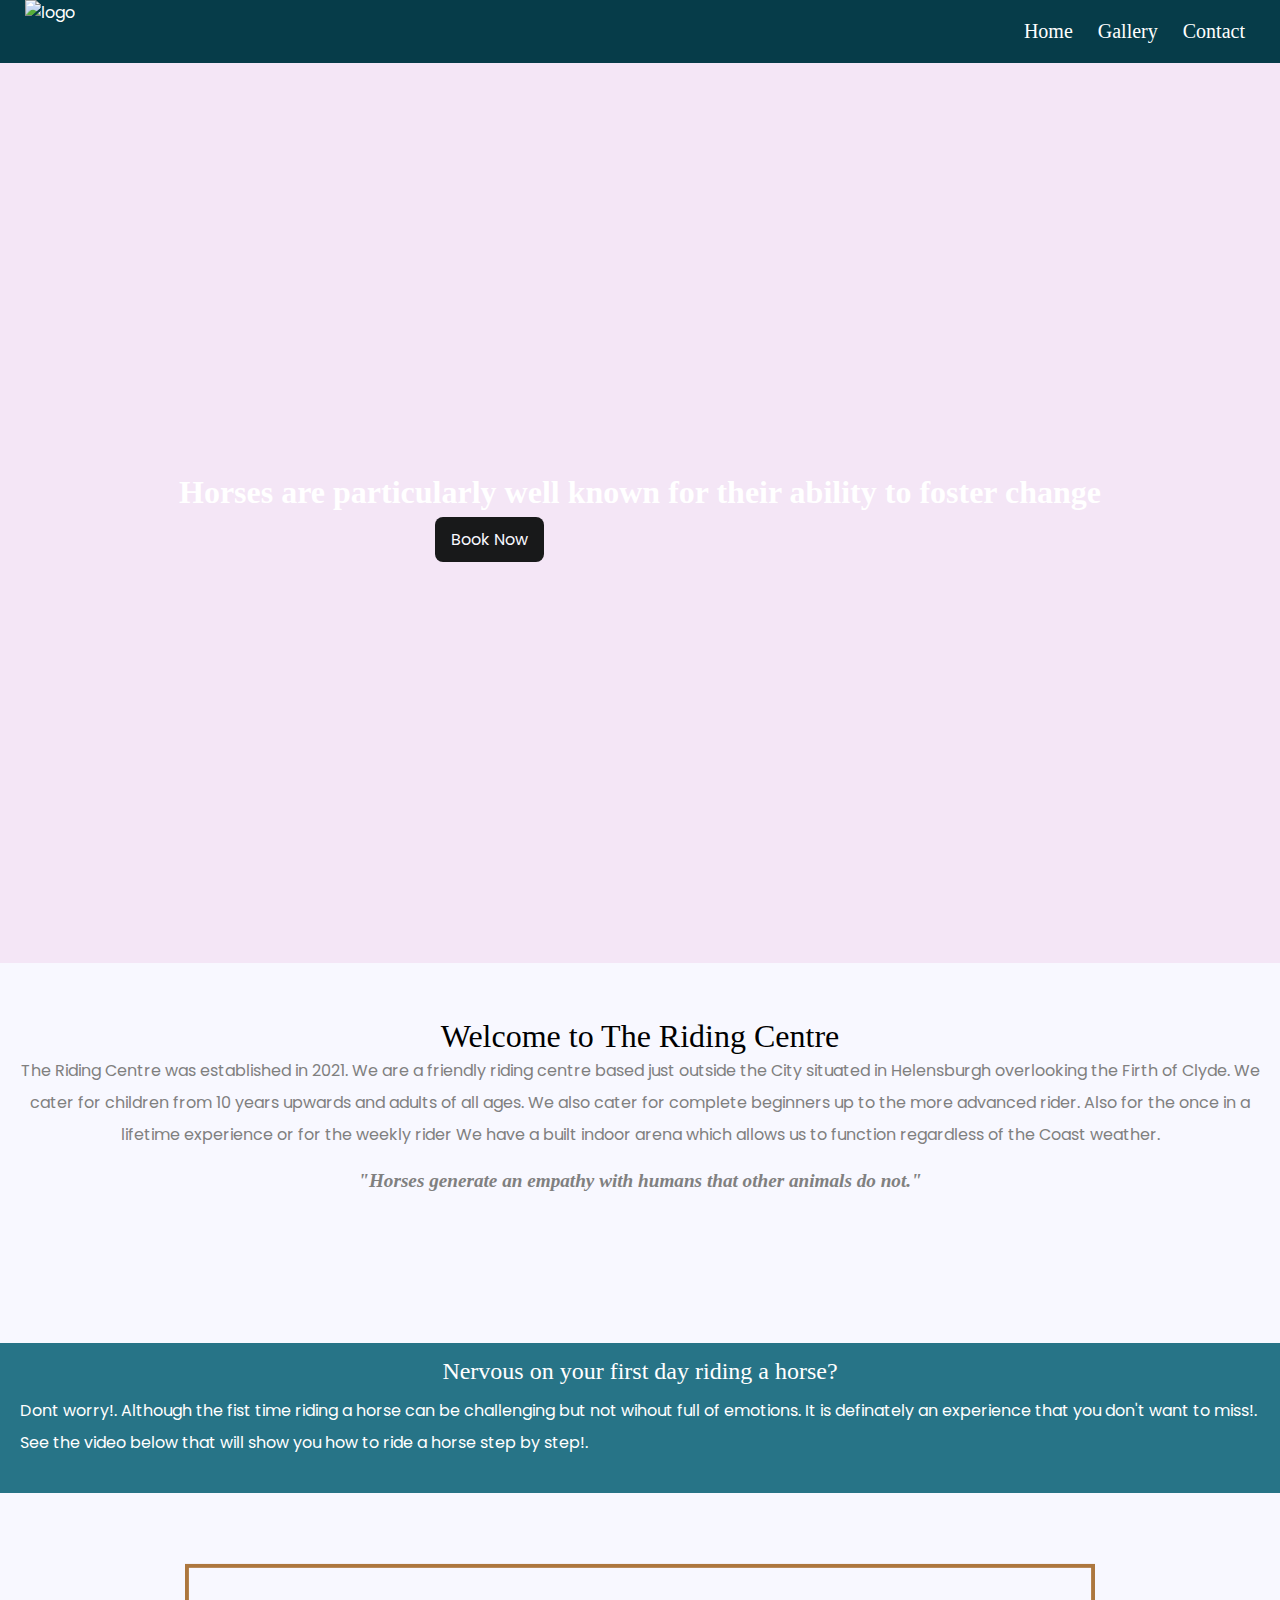
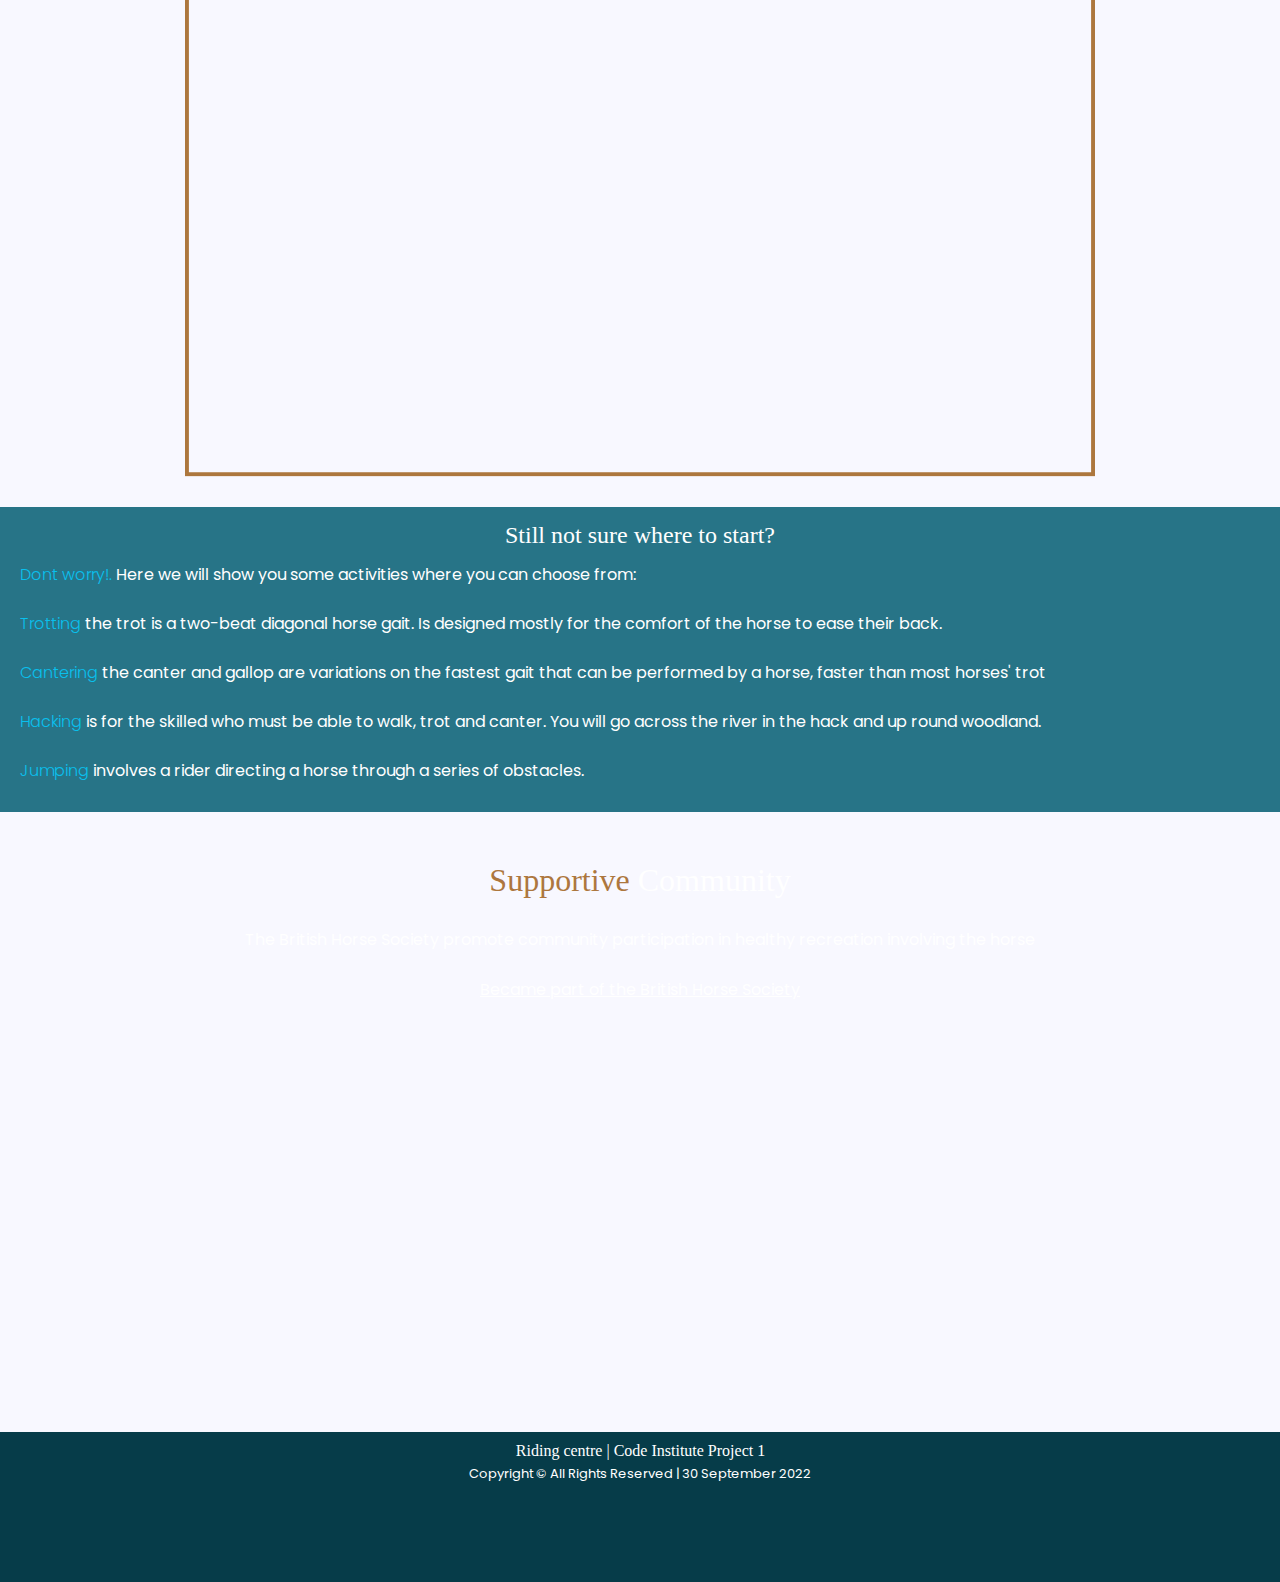
==== index.html @ 683dcd11 "readme file" ====
<!DOCTYPE html>
<html lang="en">
<head>
    <meta charset="UTF-8">
    <meta http-equiv="X-UA-Compatible" content="IE=edge">
    <meta name="viewport" content="width=device-width, initial-scale=1.0">
    <meta name="description" content="horse riding centre for horse lovers in helensburgh, scotland">
    <meta name="keyword" content="horse ridiing, riding, horse, helensburgh, scoltand">
    <link rel="stylesheet" href="assets/css/style.css">
    <title>Riding Centre</title>
</head>
<body>
    <header>
      
         <nav class="navbar">

            <div class="branding">   
      <a href="index.html"><img id="logo" src="assets/images/logo2.png" alt="logo"/></a> 
          </div>

       <div class="navbar-menu">
        <ul class="nav-list" id="navlistmenu">
          <li class="nav-links"><a href="index.html">Home</a></li>
          <li class="nav-links"><a href="gallery.html">Gallery</a></li>
          <li class="nav-links"><a href="contact.html">Contact</a></li>
        </ul>
      </div>
      

        <div class="menu" id="menuline">
          <div class="menu-line"></div>
          <div class="menu-line"></div>
          <div class="menu-line"></div>
        </div>

      </nav>
  </header>

<!--hero section-->

   <section id="hero-section" class="hero-img">
    <div id="hero-container">
      <h1>Horses are particularly well known for their ability to foster change</h1>
        <a href="booking.html" class="book-btn">Book Now <i class="fa-solid fa-calendar-days"></i></a>
        </div>
      </section>
        
 <!-- Welcome & About us Section  -->


<section class="about" id="about-section">
  <div class="about-content">
    <br>
          <h2>Welcome to The Riding Centre</h2>
      
      <p>The Riding Centre was established in 2021. We are a friendly riding centre based just outside the City
        situated in Helensburgh overlooking the Firth of Clyde. We cater for children from 10 years upwards and adults of all ages. 
        We also cater for complete beginners up to the more advanced rider. Also for the once in a lifetime experience or for the weekly rider
        We have a built indoor arena which allows us to function regardless of the Coast weather.</p>
        
       <span class="quote"><strong>"Horses generate an empathy with humans that other animals do not."</strong></span>
       </div>
        </section> 

<!-- First Banner cros page information  -->

<section class="top-banner">
  <div class="banner">
    <h2 class="title">Nervous on your first day riding a horse?</h2>
    <p  class="title" >Dont worry!. Although the fist time riding a horse can be challenging but not wihout full of emotions. It is definately
    an experience that you don't want to miss!.
    See the video below that will show you how to ride a horse step by step!.
   
</div>
</section>

       <!-- Info begginer section -->

         <section class="vi-section"> 
      <div class="beginner-container">
 
  <div class="video" id="first-video">
  
    <iframe width="660" height="415" src="https://www.youtube.com/embed/fV7kuUrjutY?rell=0" title="YouTube video player" allow="accelerometer; autoplay; 
    clipboard-write; encrypted-media; gyroscope; picture-in-picture" allowfullscreen></iframe>
  </div>
</div>

 </section> 

<!-- Banner cros page information -->

<section>
    <div class="banner">
    <h2 class="title">Still not sure where to start?</h2>
    <p class="title"><strong>Dont worry!.</strong> Here we will show you some activities where you can choose from:</p>
       
  <p class="title"><i class="fa-sharp fa-solid fa-circle-check"></i> <strong>Trotting</strong> the trot is a two-beat diagonal horse gait. Is designed mostly for the comfort of the horse to ease their back.</p>
  <p class="title"><i class="fa-sharp fa-solid fa-circle-check"></i> <strong>Cantering </strong>the canter and gallop are variations on the fastest gait that can be performed by a horse, faster than most horses' trot</p>
  <p class="title"><i class="fa-sharp fa-solid fa-circle-check"></i> <strong>Hacking</strong> is for the skilled who must be able to walk, trot and canter. You will go across the river in the hack and up round woodland.</p>
  <p class="title"><i class="fa-sharp fa-solid fa-circle-check"></i> <strong>Jumping</strong> involves a rider directing a horse through a series of obstacles. </p>
  </div> 
</section>

<!-- Comunity section -->

 <section>
  <div class="community">
<h2><span>Supportive</span> Community</h2>
<br>
<p> The British Horse Society promote community participation in healthy recreation involving the horse </p>
 <a href="https://www.bhs.org.uk/" target="_blank"><p>Became part of the British Horse Society</p></a>
  </div>
</section>

<!--Footer section--> 

  <footer>
    <div class="copyright">
    <h3>Riding centre | Code Institute Project 1</h3>
     <p>Copyright © All Rights Reserved | 30 September 2022</p>
       </div>
      <div>
      <ul class="social-networks">
    <li><a href="https://facebook.com" target="_blank" rel="noopener" aria-label="Visit our facebook page (opens in a new tab"><i class="fa-brands fa-facebook"></i></a></li>
     <li><a href="https://twitter.com" target="_blank" rel="noopener" aria-label="Visit our twitter page (opens in a new tab"><i class="fa-brands fa-twitter"></i></a></li>
    <li><a href="https://www.youtube.com" target="_blank" rel="noopener" aria-label="Visit our youtube page (opens in a new tab"><i class="fa-brands fa-youtube"></i></a></li>
    <li><a href="https://www.instagram.com/" target="_blank" rel="noopener" aria-label="Visit our instagram page (opens in a new tab"><i class="fa-brands fa-instagram"></i></a></li>
      </ul>
</div>

</footer>

    <!--font awesome script-->
  <script src="https://kit.fontawesome.com/fc632b9fc3.js" crossorigin="anonymous"></script>
  
  
    
</body>       

</html>
---- assets/css/style.css ----
/* Import Fonts */
@import url('https://fonts.googleapis.com/css2?family=Gentium+Book+Basic:ital,wght@0,400;0,700;1,400;1,700&family=Poppins:wght@100;300;400;500&display=swap');

*{
box-sizing: border-box;
margin: 0;
padding: 0;

}

/* Global Styles */
:root{
    --primary-color:#09c0ee;
    --secondary-color:#f4e6f6;
    --font-light: #808080;
    --other-color:#063c49;
}

body {
    font-family:'Gentium Book', Poppins, sans-serif;
    background-color: #f8f8ff;
}

h2{
  font-family: 'Gentium Book Basic';
  text-align: center;
  font-weight: 500;
  font-size: 2rem;
  }
  
  p {
  color: var(--font-light);
  font-family: Poppins;
  font-weight: 400;
  font-size: 1em;
  line-height: 2em;
  padding: 0px 20px 0px 20px;
  margin-bottom: 1.125em;
  } 

 .navbar{
  background-color: var(--other-color);
  color: #fff;
  justify-content: space-between;
  top: 0;
  display: flex;
  }

.navbar-menu{
 display: flex;
 align-itemS: center;
 font-size: 20px;
 font-family: 'Gentium Book Basic';
 text-align: left;
 padding-right: 25px;
  }

.nav-list{
list-style-type: none;
}
    
.nav-list .nav-links{
display: inline-block;
padding: 20px 10px;
}
    
.navbar a{
color: #fff;
text-decoration: none;
}
    
.navbar a:hover{
color: #bebebe;
transition: ease-in 300ms;
 }     
 
.navbar img{
  width: 170px;
  height: 150px;
  margin-left: 25px;
}

.menu{
  display: none;
  }
  
 .menu-line{
  width: 20px;
  height: 3px;
  background-color: #fff;
  margin-bottom: 4px;
  }

/* Hero image section */

#hero-section{
background: url(../images/hero-horse-riding2.png) no-repeat center center;
background-size: cover;
background-color: var(--secondary-color);
height: 100vh;
display: flex;
justify-content: center;
align-items: center;
} 



#hero-section h1{
font-family: 'Gentium Book Basic';
color: #fff;
margin-bottom: 0.5em;
}

.hero-container {
  text-align: center;
 }

.book-btn{
  color: #f8f8ff;
  background-color: #18191a;
  text-decoration: none;
  padding: 0.7em 1em;
  border-radius: 8px;
 
}

a.book-btn{
  margin-left: 16rem;
}

.book-btn:hover {
  background-color: #f8f8ff;
  color: #18191a;
  transition: ease-in 300ms;
  }
  
  /* Welcome & about us section*/   

  #about-section{
  width: 100%;
  height: 350px;
  margin-top: 30px;
  } 

.about-content{
  text-align: center;
  }
  
  .about-content span.quote{
  font-style: italic;
  text-align: left;
  font-family: Gentium Book Basi;
  color: var(--font-light);
  font-size: 1.2em;
    }
  
        
 /*Banner cros page info */
.banner{
background-color: #277487;
width: 100%;
margin-bottom: 50px;
}

.top-banner .banner{
width: 100%;
height: 150px;
}

.banner .title{
  color: #fff
  }
  
  .fa-circle-check{
  color: #fff;
  font-size: 1.23em
  }
  
  h2.title{
  font-size: 24px;
  color:var(--font-light);
  padding-top: 15px;
  }
  
  p.title{
  color: var(--font-light);
  font-size: 16px;
  font-family:'Poppins';
  padding-top: 5px;
  margin-top: 5px;
  margin-bottom: 10px;
  }
  
  .title strong{
  color: var(--primary-color);
  font-weight: 300;
  line-height: 22px;
  } 
  
  .title a{
  color: #fff;  
  }
  
/* --Video beginner section */

section.vi-section {
display: flex;
justify-content: center;
align-items: center;
}

.beginner-container{
flex: 1 1 55%;
flex-wrap: wrap;
max-width: 700px;
margin: 2.5em;
margin-top: 80px;
  }
  
.video{
position: relative;
padding-bottom: 56.25%;
height: 0;
}
  
  
.video iframe{
border: 3px solid #fff;
border-color: #ad773e;
position: absolute;
top: 0;
left: 0;
width: 100%;
height: 100%;
}

#first-video{
  transform: scale(1.3);
  transition: ease 100ms;
  transition: transform .2s;
  margin-bottom: 50px;
}

section .banner{
  width: 100%;
  padding-bottom: 15px;
  height: auto;
}

/* Community section */
  
  .community{
    background: url(../images/Pony-Day-The-Grove.png) no-repeat center center;
    background-size: cover;
    height: 550px;
    text-align: center;
      }

    .community h2{
    color: #fff;
     }

    .community p{
     color: #fff; 
    } 

    .community a{
     color:#fff;
    text-decoration:underline;
    }
    
   /* Booking & Contact page */

    .container-booking{
      width: 90%;
      margin: 0 auto;
      }
        
      .booking{
      box-shadow: 0px 5px 13px -3px rgba(0,0,0,0.75);
      display:flex;
      flex-wrap: wrap;
      }
        
      .descrip, .form{
      width: 45%;
      padding: 5%;
      }
       
      .descrip h2{
      text-transform:uppercase;
      color: var(--font-light);
      font-weight: 400;
      margin-top: 0;
      }
        
      .descrip h2 strong{
      font-weight: 700;
      color: #000;
      }
        
      .descrip p{
      color: var(--font-light);
      font-size: 14px;
      line-height: 22px;
      }
        
      .descrip ul{
      padding-left: 16px;
      list-style: circle;
      }
       
      .fa-phone{
      color: #a77037;
      font-size: 1.25em
       }
      .fa-envelope{
      color: #ad773e;
      font-size: 1.25em
      }
      
      .fa-mailbox{
      color: #ad773e;
      font-size: 1.25em
      }
      
      .fa-address-card{
      color: #ad773e;
      font-size: 1.25em
      }
      
      .quote p{
      font-style: italic;
      padding: 2%;
      border-left: 4px solid var(--primary-color);
      }
        
     .descrip ul li {
      margin: 10px 0;
      }
          
      .form{
       background: var(--secondary-color);
       }
        
      .form form{
      color: var(--font-light);
      display: flex;
      flex-wrap: wrap;
      
      }
        
      .inpbox.full{
      width: 100%;
      background: #fff;
      padding: 3%;
      margin-bottom: 20px;
      display: flex;
      flex-wrap: wrap;
      }
          
      label{
      color:var(--font-light);
      font-family: 'sans-serif';
      font-size: 1rem;
      width: 150px;
      }
           
      .form select{
      border-bottom: 1px;
      width: 48%;
      color: var(--font-light);
      padding: 0 4%;
      }
        
      form select:focus, .form input:focus{
      outline: none;
      }
        
      .inpbox{
      width: 48%;
      background: #ffff;
      padding: 3%;
      margin-bottom: 20px;
      margin-right: 2%;
      }
        
      .inrbox{
      width: 33%;
      color: #000;
      }
      
      .inrbox h3{
      font-size: 1.4rem;
       }

      .inrbox label{
       text-transform: uppercase;
       font-size: 0.9rem;
      padding-right: 8px;
      }
          
      .inrbox span{
      border: 0;
      font-size: 14px;
      padding-right: 5px;
      }
        
      .form input[type="radio"]{
      width: unset;
      }
        
      button.sub, button.reset{       
      padding: 2% 3%;
      font-weight: 700;
      text-transform: upercase;
      border: 0;
      }
        
      button.sub{
      margin-right: 3%;
      background: var(--primary-color);
      border: none;
      color: black;
      padding: 15px 32px;
      text-align: center;
      text-decoration: none;
      display: inline-block;
      font-size: 16px;
      }
          
      button.reset{
      background: #000;
      color: #fff;
      border: none;
      padding: 15px 32px;
      text-align: center;
      text-decoration: none;
      display: inline-block;
      font-size: 16px;
      }
  
/*Booking confirmaiton page*/

 .bconfirm{
  width: 100%;
  height: 490px;
  }

  .bconfirm p{
  text-align: center;
  }
  
  .book-confirm{
  text-align: left;
  width: 500px;
  padding-left: 10px;
  }
  
  .book-confirm p{
  font-family: 'Poppins';
  text-align: left;
  font-weight: 300;
  margin: 0;
  padding: 0;
  font-size: 14px;
  }
  
  .book-confirm h3{
  text-align: left;
  font-weight: 400;
  font-family: 'Gentium Book Basic';
  font-display: block;
  } 
  

/*Gallery of  Memories*/

  .memories h2{
  font-size: 2rem;
  font-family:'Gentium Book Basic';
  text-align: center;
  padding: 2%;
   }
        
  .images-gallery{
   width: 80%;
   margin: 100px auto 50px;
   display: grid;
   grid-template-columns: repeat(auto-fit, minmax(250px, 1fr));
   grid-gap: 30px; 
    }
                      
   .images-gallery img{
    width: 100%;
    cursor: pointer;
     }
        
  .images-gallery img:hover{
    transform: scale(1.5);
    transition: ease 100ms;
    transition: transform .2s;
  } 
       
/*  Videos Gallery */


.vi-section h2.title {
  text-align: center;
  font-weight: 300;
  text-transform: uppercase;
  font-size: 34px;
  margin-bottom: 24px;
  }

  #video-gallery{
display: flex;
align-items: center;
justify-content: center;
  }
  

.flex-parent-element{
display: flex;
width: 100%;
height: auto;
align-items: center;
justify-content: center;
 }

#gale{
flex: 1;
margin: 5px;
 }

 
 #gale:first-child{
  margin-right: 10px;
}


.flex-parent-element1{
  display: flex;
  width: 100%;
  align-items: center;
  justify-content: center;
}

#gale1{
  flex: 1;
  margin: 5px;
  }

#gale1:first-child{
margin-right: 10px;
}

.flex-parent-element2{
display: flex;
width: 100%; 
height: auto;
align-items: center;
justify-content: center;
}

#gale2{
  flex: 1;
  margin: 5px;
}

#gale2:first-child{
  margin-right: 10px;
}


 /* Footer section */
 footer {
  height: 150px;         
  background-color: var(--other-color);
  }
  
  .copyright {
  margin-top: 20px;
  text-align: center;  
  }
  .copyright h3 {
  font-family: 'sans-serif'; 
  font-size: 16px; 
  padding:10px 0 0 1px;
  font-weight:400;
  color: #fff;
  }
  
  .copyright p{
  font-size: 13px;
  padding: 1px;
  color: #fff;
  margin: 0;
  }
  ul .social-networks{
  margin-top: 0;
  }
  .social-networks {
  text-align:center;
  margin-top: 1px;             
  }
  
  .social-networks > li {
  display: inline;       
  }
  .social-networks i {
  font-size: 135%;
  margin: 1%;
  padding: 1%;
  color: #f7f6f6;
  }
  /* ====================================== */
              /* Media queries */
/* =========================================== */

@media screen and (max-width: 1286px) {

.descrip p{
  font-size: 13px;
 }

 .descrip ul{
  font-size: 13.5px;
  
  }

textarea#message{
  width: 335px;
}
select#activity, select#hability{
  width: 170px;
}
input#appt{
  width: 114px;
  }
label#interm, label#begi, label#advanc{
  padding: 2px;
  font-size: 13px;
  }

  .inrbox h3{
    font-size: 15px;
      }
  .inrbox span{
  font-size: 11px;
    }

 input#email1, input#name1{
  width: 130px;
 }   

label#begi, label#interm, label#advanc{
  font-size: 11px;
}

input#advance, input#intermediate, input#beginner{
width: 11.5px;

}
 
  .descrip h2{
    font-size: 30px;
    margin-bottom: 15px;
  }
  
  .community span{
    color: #ad773e;
        }
  
  .bconfirm h2{
 margin-top: 20px;
}
}


  @media screen and (max-width: 1224px) {

textarea#message{
width: 320px;
}
}


 @media screen and (max-width: 1190px) {  

  textarea#message{
    width: 300px;
  }

  label#interm, label#begi, label#advanc{
    padding: 0px;
    font-size: 10px;
    }
   
  .bconfirm h2{
    margin-top: 20px;
  }

  label#habi, label#active{
    font-size: 13.5px;
  }

  select#activity, select#hability{
    width: 138px;
 }

 input#appt, input#appt1{
  width: 125px;
}


input#name1 , input#email1{
  width: 125px;
}

label#name, label#email, label#time, label#date{
font-size: 14px;
}
}



  @media screen and (max-width: 1095px) {


textarea#message{
width: 280px;
}

.descrip h2{
  font-size: 25px;
  margin-bottom: 15px;
}

.descrip h3{
  font-size: 19px;
 }
.memories h2{
font-size: 28px;
}

form{
  display:block;
  flex-direction: column;
}


.inpbox{
width: 100%;

}
input#appt, input#appt1{
  width: 180px;
}

input#name1, input#email1{
  width: 215px;
}

label#time, label#date, label#email, label#name{
  font-size: 16px;
}

label#acive, label#habi{
  font-size: 16px;
}

button.reset, button.sub{
  width: 315px;
}

  }


@media screen and (max-width: 1110px) {

  textarea#message{
    width: 230px;
    }

  select#hability, select#activity{
    width: 250px;
  }
  
  button.reset, button.sub{
    width: 290px;
  }
  
  .inrbox{
  
    display:inline-table;
  }
  input#beginner, input#intermediate, input#advance{
    width: 8px;
}


.descrip h2{
  font-size: 22px;
  margin-bottom: 15px;
}

.descrip h3{
  margin-bottom: 25px;
 }

 .descrip p{
  padding: 0;
  margin: 10px;
 }

 button.reset, button.sub{
  width: 300px;
}

}

@media screen and (max-width: 956px){


 .descrip ul{
  font-size: 12.5px;
  padding: 0 0 0 14px;
}


 .quote p{
 font-size: 11px;
 }

 

@media screen and (max-width: 860px) {

  .navbar{
    flex-direction: column;
    position: relative;
    }

  .navbar .branding{
   width: 100%;
  }

  .menu {
    display: block;
    position: absolute;
    right: 15px;
    top: 15px;
}
.nav-list{
  list-style-type: none;
  width: 100%;
  text-align: center;
  padding-top: 10px;
  display: block;  
}
.nav-list .nav-links{
  display: block;
  border-top: 1px solid #fff;
}


.booking{
  display:block;
  flex-direction: column;
}

.descrip, .form{
  width: 100%
  }

   .descrip h2{
    font-size: 27px;
    }
    .descrip p{
    font-size: 14px; 
    padding-top: 10px;
    }

   .descrip ul{
   font-size: 14px;
   }
    
   .inrbox h3{
    font-size: 16px;
       }

   .inrbox span{ 
    font-size: 13px;
   }


      select#hability, select#activity{
      width: 300px;
    }
       
    
    label#habi, label#active{
      font-size: 14px;
  
      }
    
    label#time, label#date, label#name, label#email{
      font-size: 14px;
    }

    input#name1, input#email1{
      width: 405px;
    }
    
input#appt, input#appt1{
  width: 380px;
}

button.reset button.sub{   
font-size: 12px;
 
  }
    
    .bconfirm h2{
      margin-top: 20px;
      font-size: 28px;
    }
    
    input#beginner, input#intermediate, input#advance{
      width: 13px;
      padding-left: 5px;
  } 


label#begi, label#interm, label#advanc{
  font-size: 13px;
  margin-right: 5px;
}

textarea#message{
  width: 470px;
}

}
input#fname.input, input#email.input{
  width: 220px;
}
}
  
@media screen and (max-width: 767px) {
  #hero-section h1{
    font-size: 19px;
    margin-bottom: 20px;
    }
  
   a.book-btn{
    margin-left: 157px;
    font-size: 15px;
    }  
 
  .about-content h2{
   font-size: 30px;
   margin-bottom: 10px;
  }
 .about-content p{
 font-size: 14.5px;
  }
 strong{
  font-size: 14.5px;
  }

  .top-banner .banner{
  height: auto;
  
      }
    
 .banner p.title{
   font-size: 12.5px;
  }    

  section .banner{
  height: auto;
    }
   
.descrip h2{
font-size: 25px;
}
.descrip strong{
  font-size: 25px;
  }

.descrip p{
font-size: 13px; 
}


input#fname.input{
width: 280px;
}

input#email.input{
  width: 280px;
}
label#nam, label#ema, label#mesag{
font-size: 13.5px;
}

button.reset{       
padding: 2% 4%;
font-size: 12px;
}

select#hability, select#activity{
  width: 190px;
}

input{
  width: 150px;
}

label#habi, label#active{
  font-size: 13.8px;
  }

label#time, label#date, label#name, label#email{
  font-size: 13.8px;
}

.bconfirm h2{
  margin-top: 20px;
}

}

@media screen and (max-width: 650px) {

  textarea#message{
    width: 400px;
  }

  
input .inpbox {
  flex-direction: row;
}

input .inrbox{
flex-direction: row;
}
}

 @media screen and (max-width: 551px) {

/* .navbar{
    flex-direction: column;
    position: relative;
    }

  .navbar .branding{
   width: 100%;
  } */

.logo{
  margin-top: 10px;
  margin-left: 10px;
}
 
#hero-section h1{
font-size: 18px;
text-align: center;
}

.about .about-content{
  height: auto;
}
  .about-content h2{
    font-size: 24px;
  }
  .about-content p{
    font-size: 13.5px;
  }
  strong{
    font-size: 13.5px;
  }

  p.title{
    font-size: 13.5px;
  }
 h2.title{
font-size: 18px;

 }

.top-banner .banner{
height: auto;
  }

section .banner{
  height: auto;
}

.community h2{
  font-size: 25px;
}
.community p{
  font-size: 13.5px;
}

.descrip h2{
  font-size: 18px;
}
.descrip p{
 font-size: 13.5px; 
}

.descrip ul li{
  font-size: 12.5px; 
}

input#name1, input#email1{
  width: 340px;
}

input#appt, input#appt1{
width: 290px;
}

textarea#message{
  width: 340px;

}


input .inpbox {
  flex-direction: row;
}

input .inrbox{
flex-direction: row;

}
  .inrbox label{
  font-size: 10px;
  }
  .inrbox h3{
    font-size: 12px;
  }

.inrbox span{
font-size: 10px;
}
  
.form select {
font-size: 10px;
}

label{
  font-size: 12px;
}
input{
  font-size: 12px;
}

 button.sub, button.reset{       
 padding: 5px;
 font-size: 12px;
 } 

.bconfirm p{
  font-size: 12px;
}

.bconfirm h2{
font-size: 20px;
}

.book-confirm p{
font-size: 12px;
padding-top: 5px;
}

.book-confirm h3{
font-size: 14px;
padding-top: 5px;
}

.bringback-home{
  font-size: 10px;
  padding-top: 10px;
}

.memories h2{
font-size: 20px;
padding-top: 20px;

}

.copyright h3{
  font-size: 12px;
}
.copyright p{
  font-size: 10px;
}

.social-networks{
 font-size: 50%;
 }
}
@media screen and (max-width: 480px){

  textarea#message{
    width: 300px;
} 
  
input#name1, input#email1{
  width: 300px;
}

input#appt, input#appt1{
width: 200x;
}

input#fname.input{
  width: 250px;
  }
  
  input#email.input{
    width: 250px;
  }
  

}
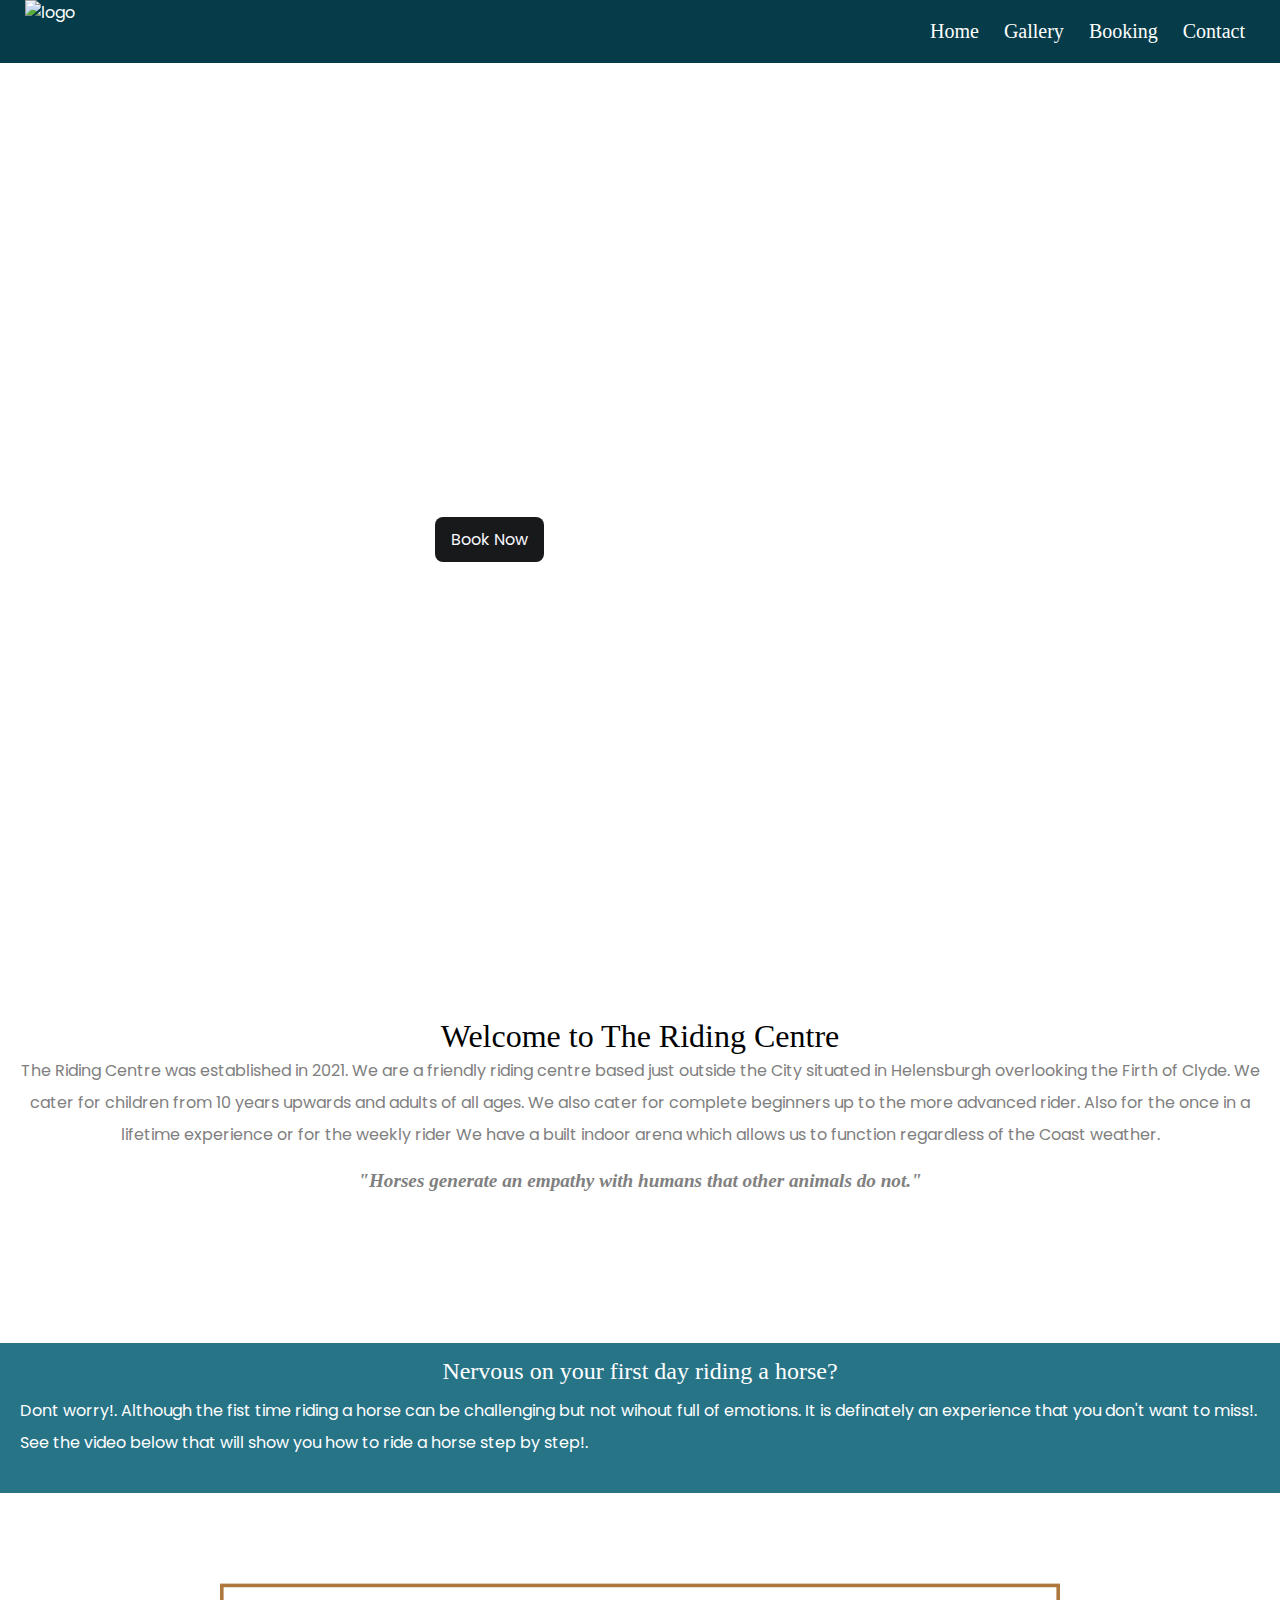
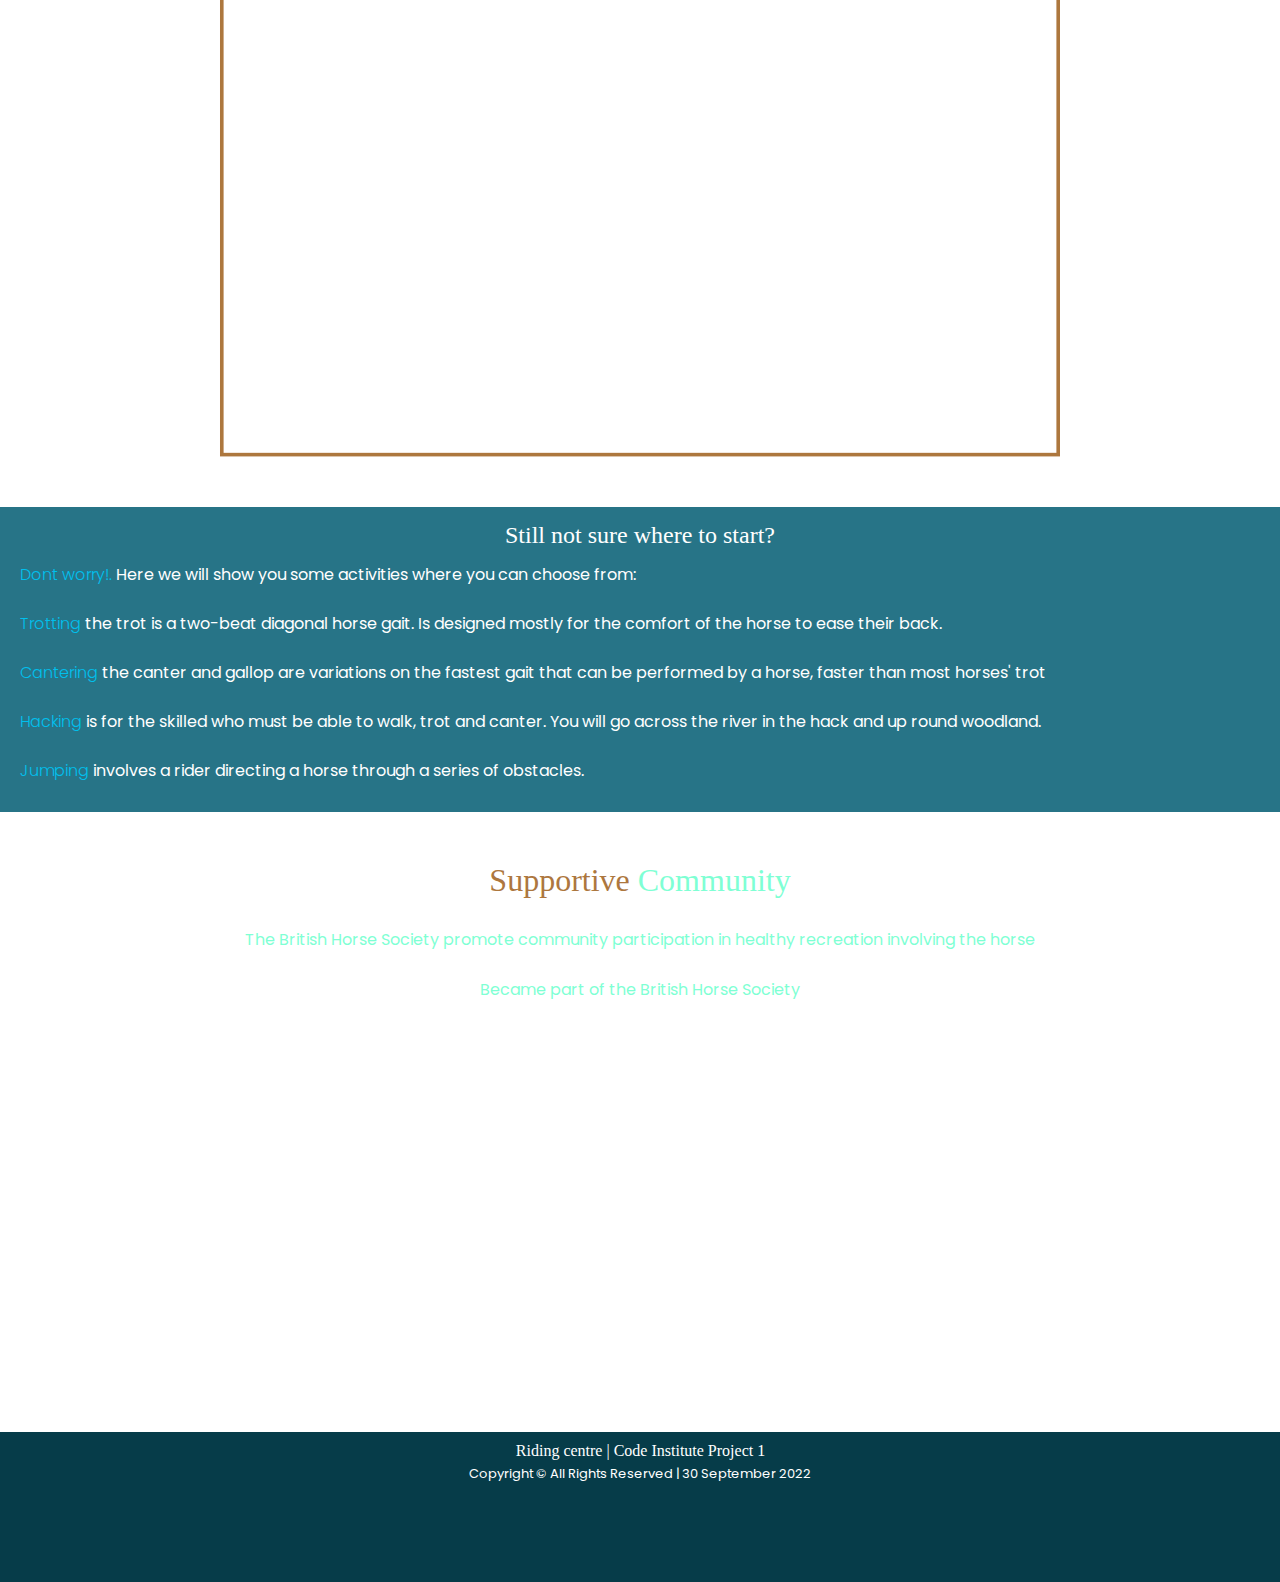
==== commit f8d81cad: "Add booking page to the navigation bar" ====
--- a/index.html
+++ b/index.html
@@ -22,6 +22,7 @@
         <ul class="nav-list" id="navlistmenu">
           <li class="nav-links"><a href="index.html">Home</a></li>
           <li class="nav-links"><a href="gallery.html">Gallery</a></li>
+          <li class="nav-links"><a href="booking.html">Booking</a></li>
           <li class="nav-links"><a href="contact.html">Contact</a></li>
         </ul>
       </div>
--- a/assets/css/style.css
+++ b/assets/css/style.css
@@ -10,7 +10,7 @@
 
 /* Global Styles */
 :root{
-    --primary-color:#09c0ee;
+    --primary-color:#00c0ee;    
     --secondary-color:#f4e6f6;
     --font-light: #808080;
     --other-color:#063c49;
@@ -18,7 +18,7 @@
 
 body {
     font-family:'Gentium Book', Poppins, sans-serif;
-    background-color: #f8f8ff;
+    
 }
 
 h2{
@@ -94,21 +94,18 @@
 /* Hero image section */
 
 #hero-section{
-background: url(../images/hero-horse-riding2.png) no-repeat center center;
-background-size: cover;
-background-color: var(--secondary-color);
-height: 100vh;
-display: flex;
-justify-content: center;
-align-items: center;
+ background: url(../images/hero-horse-riding2.png) no-repeat center center;
+ background-size: cover;
+ height: 100vh;
+ display: flex;
+ justify-content: center;
+ align-items: center;
 } 
 
-
-
 #hero-section h1{
-font-family: 'Gentium Book Basic';
-color: #fff;
-margin-bottom: 0.5em;
+ font-family: 'Gentium Book Basic';
+ color: #fff;
+ margin-bottom: 0.5em;
 }
 
 .hero-container {
@@ -121,8 +118,7 @@
   text-decoration: none;
   padding: 0.7em 1em;
   border-radius: 8px;
- 
-}
+ }
 
 a.book-btn{
   margin-left: 16rem;
@@ -136,7 +132,7 @@
   
   /* Welcome & about us section*/   
 
-  #about-section{
+ #about-section{
   width: 100%;
   height: 350px;
   margin-top: 30px;
@@ -146,298 +142,297 @@
   text-align: center;
   }
   
-  .about-content span.quote{
+ .about-content span.quote{
   font-style: italic;
   text-align: left;
-  font-family: Gentium Book Basi;
+  font-family: 'Gentium Book Basic';
   color: var(--font-light);
   font-size: 1.2em;
-    }
+  }
   
         
  /*Banner cros page info */
 .banner{
-background-color: #277487;
-width: 100%;
-margin-bottom: 50px;
-}
+ background-color: #277487;
+ width: 100%;
+ margin-bottom: 50px;
+} 
 
 .top-banner .banner{
-width: 100%;
-height: 150px;
+ width: 100%;
+ height: 150px;
 }
 
 .banner .title{
-  color: #fff
-  }
-  
-  .fa-circle-check{
-  color: #fff;
-  font-size: 1.23em
-  }
-  
-  h2.title{
-  font-size: 24px;
-  color:var(--font-light);
-  padding-top: 15px;
-  }
-  
-  p.title{
+ color: #fff
+ }
+  
+.fa-circle-check{
+ color: #fff;
+ font-size: 1.23em
+ }
+  
+h2.title{
+ font-size: 24px;
+ color:var(--font-light);
+ padding-top: 15px;
+  }
+  
+p.title{
+ color: var(--font-light);
+ font-size: 16px;
+ font-family:'Poppins';
+ padding-top: 5px;
+ margin-top: 5px;
+ margin-bottom: 10px;
+ }
+  
+.title strong{
+ color: var(--primary-color);
+ font-weight: 300;
+ line-height: 22px;
+ } 
+  
+.title a{
+ color: #fff;  
+ }
+  
+/* --Video beginner section */
+
+section.vi-section {
+ display: flex;
+ justify-content: center;
+ align-items: center;
+}
+
+.beginner-container{
+ flex: 1 1 55%;
+ flex-wrap: wrap;
+ max-width: 700px;
+ margin: 2.5em;
+ margin-top: 80px;
+ }
+  
+.video{
+ position: relative;
+ padding-bottom: 56.25%;
+ height: 0;
+}
+  
+.video iframe{
+ border: 3px solid #fff;
+ border-color: #ad773e;
+ position: absolute;
+ top: 0;
+ left: 0;
+ width: 100%;
+ height: 100%;
+}
+
+#first-video{
+ transform: scale(1.2);
+ transition: ease 100ms;
+ transition: transform .2s;
+ margin-bottom: 50px;
+}
+
+section .banner{
+ width: 100%;
+ padding-bottom: 15px;
+ height: auto;
+}
+
+/* Community section */
+  
+.community{
+ background: url(../images/Pony-Day-The-Grove.png) no-repeat center center;
+ background-size: cover;
+ height: 550px;
+ text-align: center;
+  }
+
+ .community h2{
+  color: aquamarine;
+  }
+
+.community p{
+ color: aquamarine; 
+ } 
+
+.community a{
+ color:#fff;
+ text-decoration:underline;
+ }
+    
+ /* Booking & Contact page */
+
+.container-booking{
+ width: 90%;
+ margin: 0 auto;
+  }
+        
+.booking{
+ box-shadow: 0px 5px 13px -3px rgba(0,0,0,0.75);
+ display:flex;
+ flex-wrap: wrap;
+  }
+        
+.descrip, .form{
+ width: 45%;
+ padding: 5%;
+ }
+       
+.descrip h2{
+ text-transform:uppercase;
+ color: var(--font-light);
+ font-weight: 400;
+ margin-top: 0;
+ }
+        
+.descrip h2 strong{
+ font-weight: 700;
+ color: #000;
+ }
+        
+.descrip p{
+ color: var(--font-light);
+ font-size: 14px;
+ line-height: 22px;
+ }
+        
+.descrip ul{
+ padding-left: 16px;
+ list-style: circle;
+ }
+       
+.fa-phone{
+ color: #a77037;
+ font-size: 1.25em
+ }
+
+.fa-envelope{
+  color: #ad773e;
+  font-size: 1.25em
+  }
+      
+.fa-mailbox{
+ color: #ad773e;
+ font-size: 1.25em
+  }
+      
+.fa-address-card{
+ color: #ad773e;
+ font-size: 1.25em
+ }
+      
+.quote p{
+ font-style: italic;
+ padding: 2%;
+ border-left: 4px solid var(--primary-color);
+ }
+        
+.descrip ul li {
+ margin: 10px 0;
+   }
+          
+.form{
+  background: var(--secondary-color);
+   }
+        
+.form form{
+ color: var(--font-light);
+ display: flex;
+ flex-wrap: wrap;
+  }
+        
+.inpbox.full{
+ width: 100%;
+ background: #fff;
+ padding: 3%;
+ margin-bottom: 20px;
+ display: flex;
+ flex-wrap: wrap;
+      }
+          
+label{
+ color:var(--font-light);
+ font-family: 'sans-serif';
+ font-size: 1rem;
+ width: 150px;
+      }
+           
+.form select{
+  border-bottom: 1px;
+  width: 48%;
   color: var(--font-light);
-  font-size: 16px;
-  font-family:'Poppins';
-  padding-top: 5px;
-  margin-top: 5px;
-  margin-bottom: 10px;
-  }
-  
-  .title strong{
-  color: var(--primary-color);
-  font-weight: 300;
-  line-height: 22px;
-  } 
-  
-  .title a{
-  color: #fff;  
-  }
-  
-/* --Video beginner section */
-
-section.vi-section {
-display: flex;
-justify-content: center;
-align-items: center;
-}
-
-.beginner-container{
-flex: 1 1 55%;
-flex-wrap: wrap;
-max-width: 700px;
-margin: 2.5em;
-margin-top: 80px;
-  }
-  
-.video{
-position: relative;
-padding-bottom: 56.25%;
-height: 0;
-}
-  
-  
-.video iframe{
-border: 3px solid #fff;
-border-color: #ad773e;
-position: absolute;
-top: 0;
-left: 0;
-width: 100%;
-height: 100%;
-}
-
-#first-video{
-  transform: scale(1.3);
-  transition: ease 100ms;
-  transition: transform .2s;
-  margin-bottom: 50px;
-}
-
-section .banner{
-  width: 100%;
-  padding-bottom: 15px;
-  height: auto;
-}
-
-/* Community section */
-  
-  .community{
-    background: url(../images/Pony-Day-The-Grove.png) no-repeat center center;
-    background-size: cover;
-    height: 550px;
-    text-align: center;
+  padding: 0 4%;
+    }
+        
+form select:focus, .form input:focus{
+  outline: none;
+    }
+        
+.inpbox{
+  width: 48%;
+ background: #ffff;
+ padding: 3%;
+ margin-bottom: 20px;
+ margin-right: 2%;
       }
-
-    .community h2{
-    color: #fff;
-     }
-
-    .community p{
-     color: #fff; 
-    } 
-
-    .community a{
-     color:#fff;
-    text-decoration:underline;
-    }
-    
-   /* Booking & Contact page */
-
-    .container-booking{
-      width: 90%;
-      margin: 0 auto;
-      }
-        
-      .booking{
-      box-shadow: 0px 5px 13px -3px rgba(0,0,0,0.75);
-      display:flex;
-      flex-wrap: wrap;
-      }
-        
-      .descrip, .form{
-      width: 45%;
-      padding: 5%;
-      }
-       
-      .descrip h2{
-      text-transform:uppercase;
-      color: var(--font-light);
-      font-weight: 400;
-      margin-top: 0;
-      }
-        
-      .descrip h2 strong{
-      font-weight: 700;
-      color: #000;
-      }
-        
-      .descrip p{
-      color: var(--font-light);
-      font-size: 14px;
-      line-height: 22px;
-      }
-        
-      .descrip ul{
-      padding-left: 16px;
-      list-style: circle;
-      }
-       
-      .fa-phone{
-      color: #a77037;
-      font-size: 1.25em
-       }
-      .fa-envelope{
-      color: #ad773e;
-      font-size: 1.25em
+        
+.inrbox{
+ width: 33%;
+  color: #000;
       }
       
-      .fa-mailbox{
-      color: #ad773e;
-      font-size: 1.25em
-      }
-      
-      .fa-address-card{
-      color: #ad773e;
-      font-size: 1.25em
-      }
-      
-      .quote p{
-      font-style: italic;
-      padding: 2%;
-      border-left: 4px solid var(--primary-color);
-      }
-        
-     .descrip ul li {
-      margin: 10px 0;
+.inrbox h3{
+  font-size: 1.4rem;
+  }
+
+.inrbox label{
+  text-transform: uppercase;
+  font-size: 0.9rem;
+  padding-right: 8px;
       }
           
-      .form{
-       background: var(--secondary-color);
-       }
-        
-      .form form{
-      color: var(--font-light);
-      display: flex;
-      flex-wrap: wrap;
-      
+.inrbox span{
+  border: 0;
+ font-size: 14px;
+ padding-right: 5px;
+   }
+        
+.form input[type="radio"]{
+ width: unset;
       }
         
-      .inpbox.full{
-      width: 100%;
-      background: #fff;
-      padding: 3%;
-      margin-bottom: 20px;
-      display: flex;
-      flex-wrap: wrap;
+button.sub, button.reset{       
+ padding: 2% 3%;
+ font-weight: 700;
+ text-transform: uppercase;
+ border: 0;
+   }
+        
+button.sub{
+ margin-right: 3%;
+ background: var(--primary-color);
+ border: none;
+ color: black;
+ padding: 15px 32px;
+ text-align: center;
+ text-decoration: none;
+ display: inline-block;
+ font-size: 16px;
       }
           
-      label{
-      color:var(--font-light);
-      font-family: 'sans-serif';
-      font-size: 1rem;
-      width: 150px;
-      }
-           
-      .form select{
-      border-bottom: 1px;
-      width: 48%;
-      color: var(--font-light);
-      padding: 0 4%;
-      }
-        
-      form select:focus, .form input:focus{
-      outline: none;
-      }
-        
-      .inpbox{
-      width: 48%;
-      background: #ffff;
-      padding: 3%;
-      margin-bottom: 20px;
-      margin-right: 2%;
-      }
-        
-      .inrbox{
-      width: 33%;
-      color: #000;
-      }
-      
-      .inrbox h3{
-      font-size: 1.4rem;
-       }
-
-      .inrbox label{
-       text-transform: uppercase;
-       font-size: 0.9rem;
-      padding-right: 8px;
-      }
-          
-      .inrbox span{
-      border: 0;
-      font-size: 14px;
-      padding-right: 5px;
-      }
-        
-      .form input[type="radio"]{
-      width: unset;
-      }
-        
-      button.sub, button.reset{       
-      padding: 2% 3%;
-      font-weight: 700;
-      text-transform: upercase;
-      border: 0;
-      }
-        
-      button.sub{
-      margin-right: 3%;
-      background: var(--primary-color);
-      border: none;
-      color: black;
-      padding: 15px 32px;
-      text-align: center;
-      text-decoration: none;
-      display: inline-block;
-      font-size: 16px;
-      }
-          
-      button.reset{
-      background: #000;
-      color: #fff;
-      border: none;
-      padding: 15px 32px;
-      text-align: center;
-      text-decoration: none;
-      display: inline-block;
-      font-size: 16px;
+button.reset{
+ background: #000;
+ color: #fff;
+ border: none;
+ padding: 15px 32px;
+ text-align: center;
+ text-decoration: none;
+ display: inline-block;
+ font-size: 16px;
       }
   
 /*Booking confirmaiton page*/
@@ -470,7 +465,6 @@
   text-align: left;
   font-weight: 400;
   font-family: 'Gentium Book Basic';
-  font-display: block;
   } 
   
 
@@ -502,76 +496,6 @@
     transition: transform .2s;
   } 
        
-/*  Videos Gallery */
-
-
-.vi-section h2.title {
-  text-align: center;
-  font-weight: 300;
-  text-transform: uppercase;
-  font-size: 34px;
-  margin-bottom: 24px;
-  }
-
-  #video-gallery{
-display: flex;
-align-items: center;
-justify-content: center;
-  }
-  
-
-.flex-parent-element{
-display: flex;
-width: 100%;
-height: auto;
-align-items: center;
-justify-content: center;
- }
-
-#gale{
-flex: 1;
-margin: 5px;
- }
-
- 
- #gale:first-child{
-  margin-right: 10px;
-}
-
-
-.flex-parent-element1{
-  display: flex;
-  width: 100%;
-  align-items: center;
-  justify-content: center;
-}
-
-#gale1{
-  flex: 1;
-  margin: 5px;
-  }
-
-#gale1:first-child{
-margin-right: 10px;
-}
-
-.flex-parent-element2{
-display: flex;
-width: 100%; 
-height: auto;
-align-items: center;
-justify-content: center;
-}
-
-#gale2{
-  flex: 1;
-  margin: 5px;
-}
-
-#gale2:first-child{
-  margin-right: 10px;
-}
-
 
  /* Footer section */
  footer {
@@ -618,7 +542,7 @@
               /* Media queries */
 /* =========================================== */
 
-@media screen and (max-width: 1286px) {
+ @media screen and (max-width: 1286px) {
 
 .descrip p{
   font-size: 13px;
@@ -632,21 +556,24 @@
 textarea#message{
   width: 335px;
 }
+
 select#activity, select#hability{
   width: 170px;
 }
+
 input#appt{
   width: 114px;
   }
+
 label#interm, label#begi, label#advanc{
   padding: 2px;
   font-size: 13px;
   }
 
-  .inrbox h3{
+.inrbox h3{
     font-size: 15px;
       }
-  .inrbox span{
+.inrbox span{
   font-size: 11px;
     }
 
@@ -663,18 +590,18 @@
 
 }
  
-  .descrip h2{
-    font-size: 30px;
+.descrip h2{
+   font-size: 30px;
     margin-bottom: 15px;
   }
   
-  .community span{
-    color: #ad773e;
+ .community span{
+  color: #ad773e;
         }
   
-  .bconfirm h2{
- margin-top: 20px;
-}
+.bconfirm h2{
+  margin-top: 20px;
+ }
 }
 
 
@@ -725,7 +652,48 @@
 
 
 
-  @media screen and (max-width: 1095px) {
+@media screen and (max-width: 1110px) {
+
+  textarea#message{
+    width: 230px;
+    }
+
+  select#hability, select#activity{
+    width: 250px;
+  }
+  
+   
+  .inrbox{
+  
+    display:inline-table;
+  }
+  input#beginner, input#intermediate, input#advance{
+    width: 8px;
+}
+
+
+.descrip h2{
+  font-size: 22px;
+  margin-bottom: 15px;
+}
+
+.descrip h3{
+  margin-bottom: 25px;
+ }
+
+ .descrip p{
+  padding: 0;
+  margin: 10px;
+  }
+
+ button.reset, button.sub{
+  width: 265px;
+}
+
+}
+
+
+ @media screen and (max-width: 1095px) {
 
 
 textarea#message{
@@ -771,56 +739,12 @@
 }
 
 button.reset, button.sub{
-  width: 315px;
-}
-
-  }
-
-
-@media screen and (max-width: 1110px) {
-
-  textarea#message{
-    width: 230px;
-    }
-
-  select#hability, select#activity{
-    width: 250px;
-  }
-  
-  button.reset, button.sub{
-    width: 290px;
-  }
-  
-  .inrbox{
-  
-    display:inline-table;
-  }
-  input#beginner, input#intermediate, input#advance{
-    width: 8px;
-}
-
-
-.descrip h2{
-  font-size: 22px;
-  margin-bottom: 15px;
-}
-
-.descrip h3{
-  margin-bottom: 25px;
- }
-
- .descrip p{
-  padding: 0;
-  margin: 10px;
- }
-
- button.reset, button.sub{
-  width: 300px;
-}
-
-}
-
-@media screen and (max-width: 956px){
+  width: 270px;
+}
+
+  }
+
+ @media screen and (max-width: 956px){
 
 
  .descrip ul{
@@ -833,7 +757,7 @@
  font-size: 11px;
  }
 
- 
+}
 
 @media screen and (max-width: 860px) {
 
@@ -859,6 +783,7 @@
   padding-top: 10px;
   display: block;  
 }
+
 .nav-list .nav-links{
   display: block;
   border-top: 1px solid #fff;
@@ -874,43 +799,43 @@
   width: 100%
   }
 
-   .descrip h2{
-    font-size: 27px;
-    }
-    .descrip p{
-    font-size: 14px; 
-    padding-top: 10px;
-    }
-
-   .descrip ul{
-   font-size: 14px;
+.descrip h2{
+font-size: 27px;
+    }
+
+.descrip p{
+  font-size: 14px; 
+ padding-top: 10px;
+    }
+
+.descrip ul{
+ font-size: 14px;
    }
     
-   .inrbox h3{
-    font-size: 16px;
+.inrbox h3{
+  font-size: 16px;
        }
 
-   .inrbox span{ 
-    font-size: 13px;
+ .inrbox span{ 
+  font-size: 13px;
    }
 
 
-      select#hability, select#activity{
-      width: 300px;
+select#hability, select#activity{
+  width: 300px;
     }
        
     
-    label#habi, label#active{
-      font-size: 14px;
-  
-      }
+ label#habi, label#active{
+     font-size: 14px;
+        }
     
-    label#time, label#date, label#name, label#email{
-      font-size: 14px;
-    }
-
-    input#name1, input#email1{
-      width: 405px;
+label#time, label#date, label#name, label#email{
+  font-size: 14px;
+    }
+
+input#name1, input#email1{
+  width: 405px;
     }
     
 input#appt, input#appt1{
@@ -919,17 +844,17 @@
 
 button.reset button.sub{   
 font-size: 12px;
- 
+width: 250px;
   }
     
-    .bconfirm h2{
-      margin-top: 20px;
-      font-size: 28px;
+.bconfirm h2{
+  margin-top: 20px;
+  font-size: 28px;
     }
     
-    input#beginner, input#intermediate, input#advance{
-      width: 13px;
-      padding-left: 5px;
+input#beginner, input#intermediate, input#advance{
+ width: 13px;
+ padding-left: 5px;
   } 
 
 
@@ -942,13 +867,12 @@
   width: 470px;
 }
 
-}
 input#fname.input, input#email.input{
   width: 220px;
-}
-}
-  
-@media screen and (max-width: 767px) {
+  }
+}
+  
+ @media screen and (max-width: 767px) {
   #hero-section h1{
     font-size: 19px;
     margin-bottom: 20px;
@@ -960,55 +884,57 @@
     }  
  
   .about-content h2{
-   font-size: 30px;
-   margin-bottom: 10px;
-  }
+    font-size: 30px;
+    margin-bottom: 10px;
+   }
+
  .about-content p{
  font-size: 14.5px;
   }
- strong{
+
+strong{
   font-size: 14.5px;
   }
 
-  .top-banner .banner{
+.top-banner .banner{
   height: auto;
-  
-      }
+   }
     
- .banner p.title{
+.banner p.title{
    font-size: 12.5px;
   }    
 
-  section .banner{
+section .banner{
   height: auto;
-    }
+   }
    
 .descrip h2{
 font-size: 25px;
 }
+
 .descrip strong{
   font-size: 25px;
   }
 
 .descrip p{
-font-size: 13px; 
-}
+ font-size: 13px; 
+ }
 
 
 input#fname.input{
-width: 280px;
+ width: 280px;
 }
 
 input#email.input{
   width: 280px;
 }
+
 label#nam, label#ema, label#mesag{
-font-size: 13.5px;
-}
-
-button.reset{       
-padding: 2% 4%;
-font-size: 12px;
+ font-size: 13.5px;
+ }
+
+button.reset button.sub{   
+  padding: 15px 32px;
 }
 
 select#hability, select#activity{
@@ -1025,74 +951,69 @@
 
 label#time, label#date, label#name, label#email{
   font-size: 13.8px;
-}
+ }
 
 .bconfirm h2{
   margin-top: 20px;
-}
+ }
 
 }
 
 @media screen and (max-width: 650px) {
 
-  textarea#message{
-    width: 400px;
+textarea#message{
+ width: 400px;
   }
 
   
 input .inpbox {
   flex-direction: row;
-}
+ }
 
 input .inrbox{
-flex-direction: row;
-}
-}
+ flex-direction: row;
+ }
+ }
 
  @media screen and (max-width: 551px) {
 
-/* .navbar{
-    flex-direction: column;
-    position: relative;
-    }
-
-  .navbar .branding{
-   width: 100%;
-  } */
 
 .logo{
   margin-top: 10px;
   margin-left: 10px;
-}
+ }
  
 #hero-section h1{
-font-size: 18px;
-text-align: center;
-}
+ font-size: 18px;
+ text-align: center;
+ }
 
 .about .about-content{
   height: auto;
 }
-  .about-content h2{
-    font-size: 24px;
-  }
-  .about-content p{
-    font-size: 13.5px;
-  }
-  strong{
-    font-size: 13.5px;
-  }
-
-  p.title{
-    font-size: 13.5px;
+
+.about-content h2{
+  font-size: 24px;
+
+  }
+.about-content p{
+   font-size: 13.5px;
+  }
+
+strong{
+  font-size: 13.5px;
+  }
+
+p.title{
+  font-size: 13.5px;
   }
  h2.title{
-font-size: 18px;
+  font-size: 18px;
 
  }
 
 .top-banner .banner{
-height: auto;
+  height: auto;
   }
 
 section .banner{
@@ -1108,51 +1029,51 @@
 
 .descrip h2{
   font-size: 18px;
-}
+ }
+
 .descrip p{
  font-size: 13.5px; 
-}
+ }
 
 .descrip ul li{
   font-size: 12.5px; 
-}
+ }
 
 input#name1, input#email1{
   width: 340px;
-}
+ }
 
 input#appt, input#appt1{
-width: 290px;
-}
+ width: 290px;
+ }
 
 textarea#message{
   width: 340px;
-
 }
 
 
 input .inpbox {
   flex-direction: row;
-}
+ }
 
 input .inrbox{
-flex-direction: row;
-
-}
-  .inrbox label{
+ flex-direction: row;
+
+ }
+ .inrbox label{
   font-size: 10px;
   }
-  .inrbox h3{
-    font-size: 12px;
+.inrbox h3{
+  font-size: 12px;
   }
 
 .inrbox span{
-font-size: 10px;
-}
+  font-size: 10px;
+ }
   
 .form select {
-font-size: 10px;
-}
+ font-size: 10px;
+ }
 
 label{
   font-size: 12px;
@@ -1162,8 +1083,8 @@
 }
 
  button.sub, button.reset{       
- padding: 5px;
- font-size: 12px;
+  padding: 5px;
+  font-size: 12px;
  } 
 
 .bconfirm p{
@@ -1171,18 +1092,18 @@
 }
 
 .bconfirm h2{
-font-size: 20px;
+ font-size: 20px;
 }
 
 .book-confirm p{
-font-size: 12px;
-padding-top: 5px;
+ font-size: 12px;
+ padding-top: 5px;
 }
 
 .book-confirm h3{
-font-size: 14px;
-padding-top: 5px;
-}
+ font-size: 14px;
+ padding-top: 5px;
+ }
 
 .bringback-home{
   font-size: 10px;
@@ -1190,9 +1111,8 @@
 }
 
 .memories h2{
-font-size: 20px;
-padding-top: 20px;
-
+ font-size: 20px;
+ padding-top: 20px;
 }
 
 .copyright h3{
@@ -1204,29 +1124,42 @@
 
 .social-networks{
  font-size: 50%;
- }
+  }
 }
 @media screen and (max-width: 480px){
 
-  textarea#message{
-    width: 300px;
+textarea#message{
+  width: 250px;
 } 
   
 input#name1, input#email1{
-  width: 300px;
+  width: 250px;
 }
 
 input#appt, input#appt1{
-width: 200x;
-}
+ width: 250px;
+ }
+
 
 input#fname.input{
-  width: 250px;
-  }
-  
-  input#email.input{
-    width: 250px;
-  }
-  
-
+ width: 250px;
+  }
+  
+input#email.input{
+ width: 250px;
+  }
+ 
+  
+.inrbox{
+ display:inline-table;
+  }
+
+input#beginner, input#intermediate, input#advance{
+    width: 7px;
+}
+
+label#interm, label#begi, label#advanc{
+  padding: 0px;
+  font-size: 10px;
+  }
 }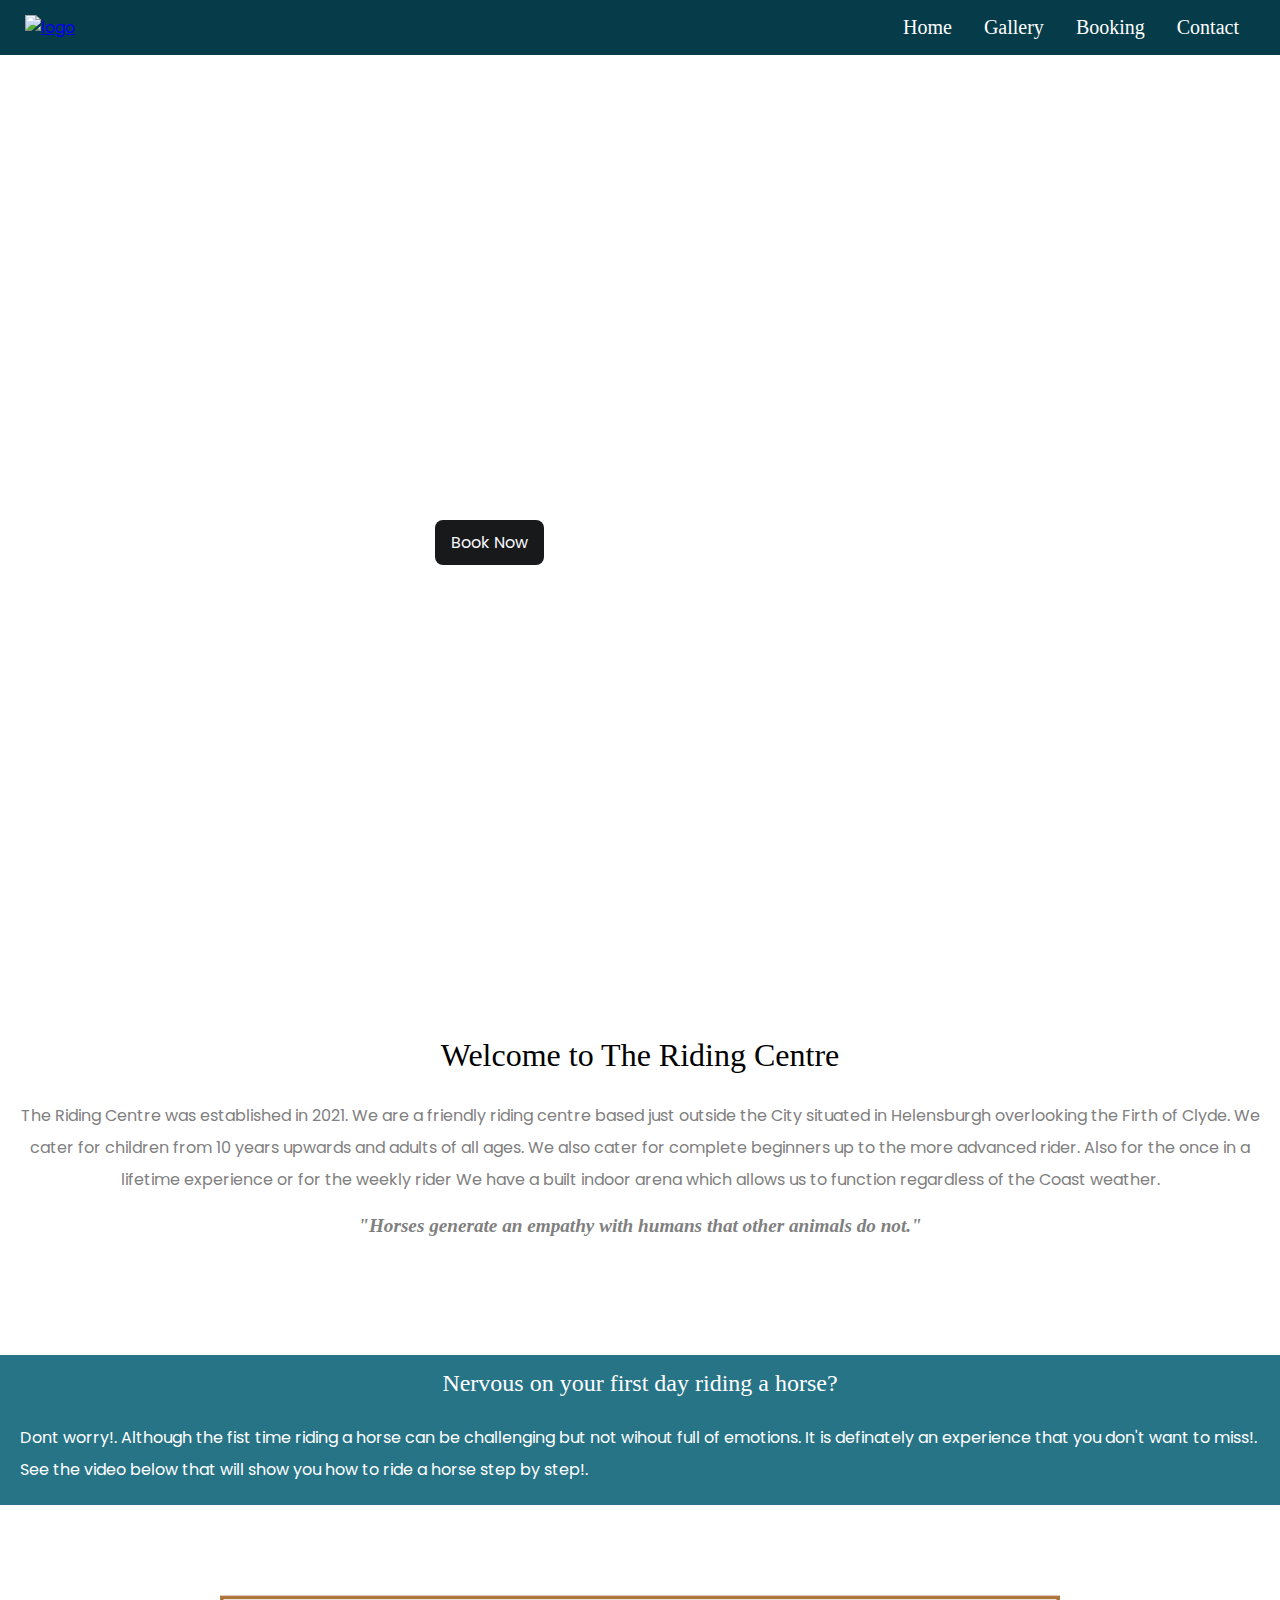
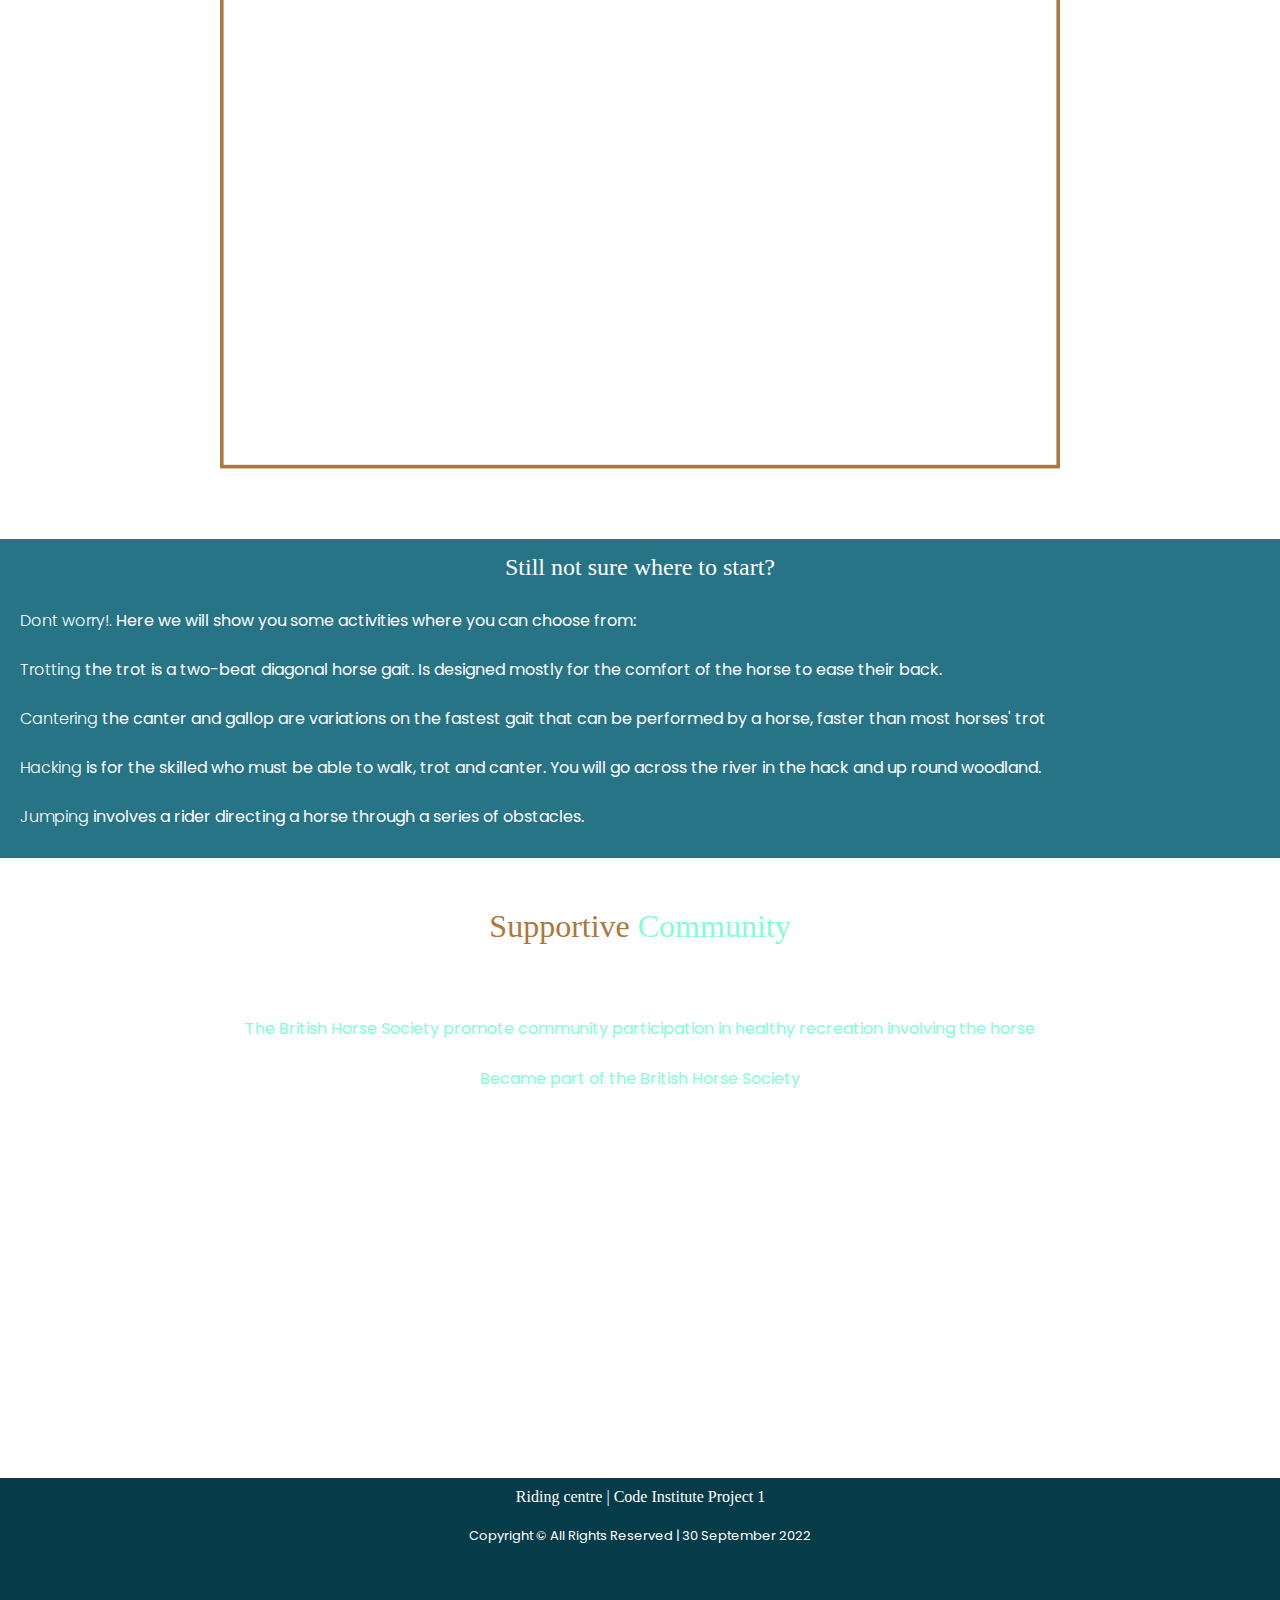
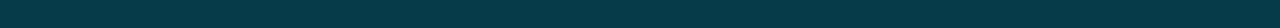
==== commit 08b427cf: "delete unnecessary code from index and the other pages" ====
--- a/index.html
+++ b/index.html
@@ -19,20 +19,19 @@
           </div>
 
        <div class="navbar-menu">
-        <ul class="nav-list" id="navlistmenu">
-          <li class="nav-links"><a href="index.html">Home</a></li>
-          <li class="nav-links"><a href="gallery.html">Gallery</a></li>
-          <li class="nav-links"><a href="booking.html">Booking</a></li>
-          <li class="nav-links"><a href="contact.html">Contact</a></li>
+        <ul>
+          <li><a href="index.html">Home</a></li>
+          <li><a href="gallery.html">Gallery</a></li>
+          <li><a href="booking.html">Booking</a></li>
+          <li><a href="contact.html">Contact</a></li>
         </ul>
       </div>
       
-
-        <div class="menu" id="menuline">
-          <div class="menu-line"></div>
-          <div class="menu-line"></div>
-          <div class="menu-line"></div>
-        </div>
+      <a href="#" class="toggle-button">
+        <span class="bar"></span>
+        <span class="bar"></span>
+        <span class="bar"></span>
+        </a>
 
       </nav>
   </header>
@@ -133,6 +132,7 @@
 </footer>
 
     <!--font awesome script-->
+  <script src="/assets/js/toggle.js"></script>
   <script src="https://kit.fontawesome.com/fc632b9fc3.js" crossorigin="anonymous"></script>
   
   
--- a/assets/css/style.css
+++ b/assets/css/style.css
@@ -3,9 +3,6 @@
 
 *{
 box-sizing: border-box;
-margin: 0;
-padding: 0;
-
 }
 
 /* Global Styles */
@@ -18,7 +15,8 @@
 
 body {
     font-family:'Gentium Book', Poppins, sans-serif;
-    
+    margin: 0;
+    padding: 0;
 }
 
 h2{
@@ -39,57 +37,86 @@
   } 
 
  .navbar{
-  background-color: var(--other-color);
-  color: #fff;
+    display: flex;
+    justify-content: space-between;
+    align-items: center;
+    background-color: var(--other-color);
+    color: #fff;  
+    }
+
+    .navbar-menu{
+    display: flex;
+    align-itemS: center;
+    margin:0;
+    padding:0;
+    font-size: 20px;
+    font-family: 'Gentium Book Basic';
+    text-align: left;
+    padding-right: 25px;
+     }
+
+  .navbar img{
+    width: 170px;
+    height: 150px;
+    margin-left: 25px;
+  }
+
+
+  .navbar-menu{
+    display: flex;
+    align-itemS: center;
+    margin:0;
+    padding:0;
+    font-size: 20px;
+    font-family: 'Gentium Book Basic';
+    text-align: left;
+    padding-right: 25px;
+     }
+   
+   
+     .navbar-menu ul{
+       margin:0;
+       padding:0;
+       display: flex;
+     }
+ 
+     .navbar-menu li {
+       list-style-type: none;  
+     }
+     .navbar-menu li a{
+       color: #fff;
+       text-decoration: none; 
+       padding: 1rem;
+       display: block;
+     }
+ 
+   .navbar-menu a:hover{
+   color: #bebebe;
+   transition: ease-in 300ms;
+     }     
+
+
+/* hamberger menu */
+.toggle-button{
+  position: absolute;
+  top: .70rem;
+  right: 1rem;
+  display: none;
+  flex-direction: column;
   justify-content: space-between;
-  top: 0;
-  display: flex;
-  }
-
-.navbar-menu{
- display: flex;
- align-itemS: center;
- font-size: 20px;
- font-family: 'Gentium Book Basic';
- text-align: left;
- padding-right: 25px;
-  }
-
-.nav-list{
-list-style-type: none;
-}
-    
-.nav-list .nav-links{
-display: inline-block;
-padding: 20px 10px;
-}
-    
-.navbar a{
-color: #fff;
-text-decoration: none;
-}
-    
-.navbar a:hover{
-color: #bebebe;
-transition: ease-in 300ms;
- }     
+  width: 30px;
+  height: 21px;
+  }
  
-.navbar img{
-  width: 170px;
-  height: 150px;
-  margin-left: 25px;
-}
-
-.menu{
-  display: none;
-  }
-  
- .menu-line{
-  width: 20px;
-  height: 3px;
-  background-color: #fff;
-  margin-bottom: 4px;
-  }
+  .toggle-button .bar{
+   height: 3px;
+   width: 100%;
+   background-color: #fff;
+   border-radius: 9px;
+  }
+
+
+
 
 /* Hero image section */
 
@@ -174,8 +201,7 @@
   
 h2.title{
  font-size: 24px;
- color:var(--font-light);
- padding-top: 15px;
+  padding-top: 15px;
   }
   
 p.title{
@@ -188,7 +214,7 @@
  }
   
 .title strong{
- color: var(--primary-color);
+ color: #fff;
  font-weight: 300;
  line-height: 22px;
  } 
@@ -249,6 +275,7 @@
  background-size: cover;
  height: 550px;
  text-align: center;
+
   }
 
  .community h2{
@@ -550,7 +577,6 @@
 
  .descrip ul{
   font-size: 13.5px;
-  
   }
 
 textarea#message{
@@ -587,7 +613,6 @@
 
 input#advance, input#intermediate, input#beginner{
 width: 11.5px;
-
 }
  
 .descrip h2{
@@ -597,7 +622,7 @@
   
  .community span{
   color: #ad773e;
-        }
+  }
   
 .bconfirm h2{
   margin-top: 20px;
@@ -605,30 +630,29 @@
 }
 
 
-  @media screen and (max-width: 1224px) {
-
+@media screen and (max-width: 1224px) {
 textarea#message{
 width: 320px;
 }
 }
 
 
- @media screen and (max-width: 1190px) {  
-
-  textarea#message{
-    width: 300px;
-  }
-
-  label#interm, label#begi, label#advanc{
-    padding: 0px;
-    font-size: 10px;
-    }
+@media screen and (max-width: 1190px) {  
+
+textarea#message{
+   width: 300px;
+  }
+
+label#interm, label#begi, label#advanc{
+  padding: 0px;
+ font-size: 10px;
+ }
    
-  .bconfirm h2{
+ .bconfirm h2{
     margin-top: 20px;
   }
 
-  label#habi, label#active{
+ label#habi, label#active{
     font-size: 13.5px;
   }
 
@@ -760,35 +784,30 @@
 }
 
 @media screen and (max-width: 860px) {
-
-  .navbar{
-    flex-direction: column;
-    position: relative;
-    }
-
-  .navbar .branding{
-   width: 100%;
-  }
-
-  .menu {
-    display: block;
-    position: absolute;
-    right: 15px;
-    top: 15px;
-}
-.nav-list{
-  list-style-type: none;
+.toggle-button{
+  display: flex;
+} 
+.navbar-menu {
+  display: none;
   width: 100%;
-  text-align: center;
-  padding-top: 10px;
-  display: block;  
-}
-
-.nav-list .nav-links{
-  display: block;
-  border-top: 1px solid #fff;
-}
-
+}
+.navbar {
+flex-direction: column;
+align-items: flex-start;
+}
+.navbar-menu ul{
+width: 100%;
+flex-direction: column;
+}
+.navbar-menu li{
+text-align: center;
+}
+.navbar-menu li a{
+padding: .5rem 1rem;
+}
+.navbar-menu.active{
+display: flex;
+}
 
 .booking{
   display:block;
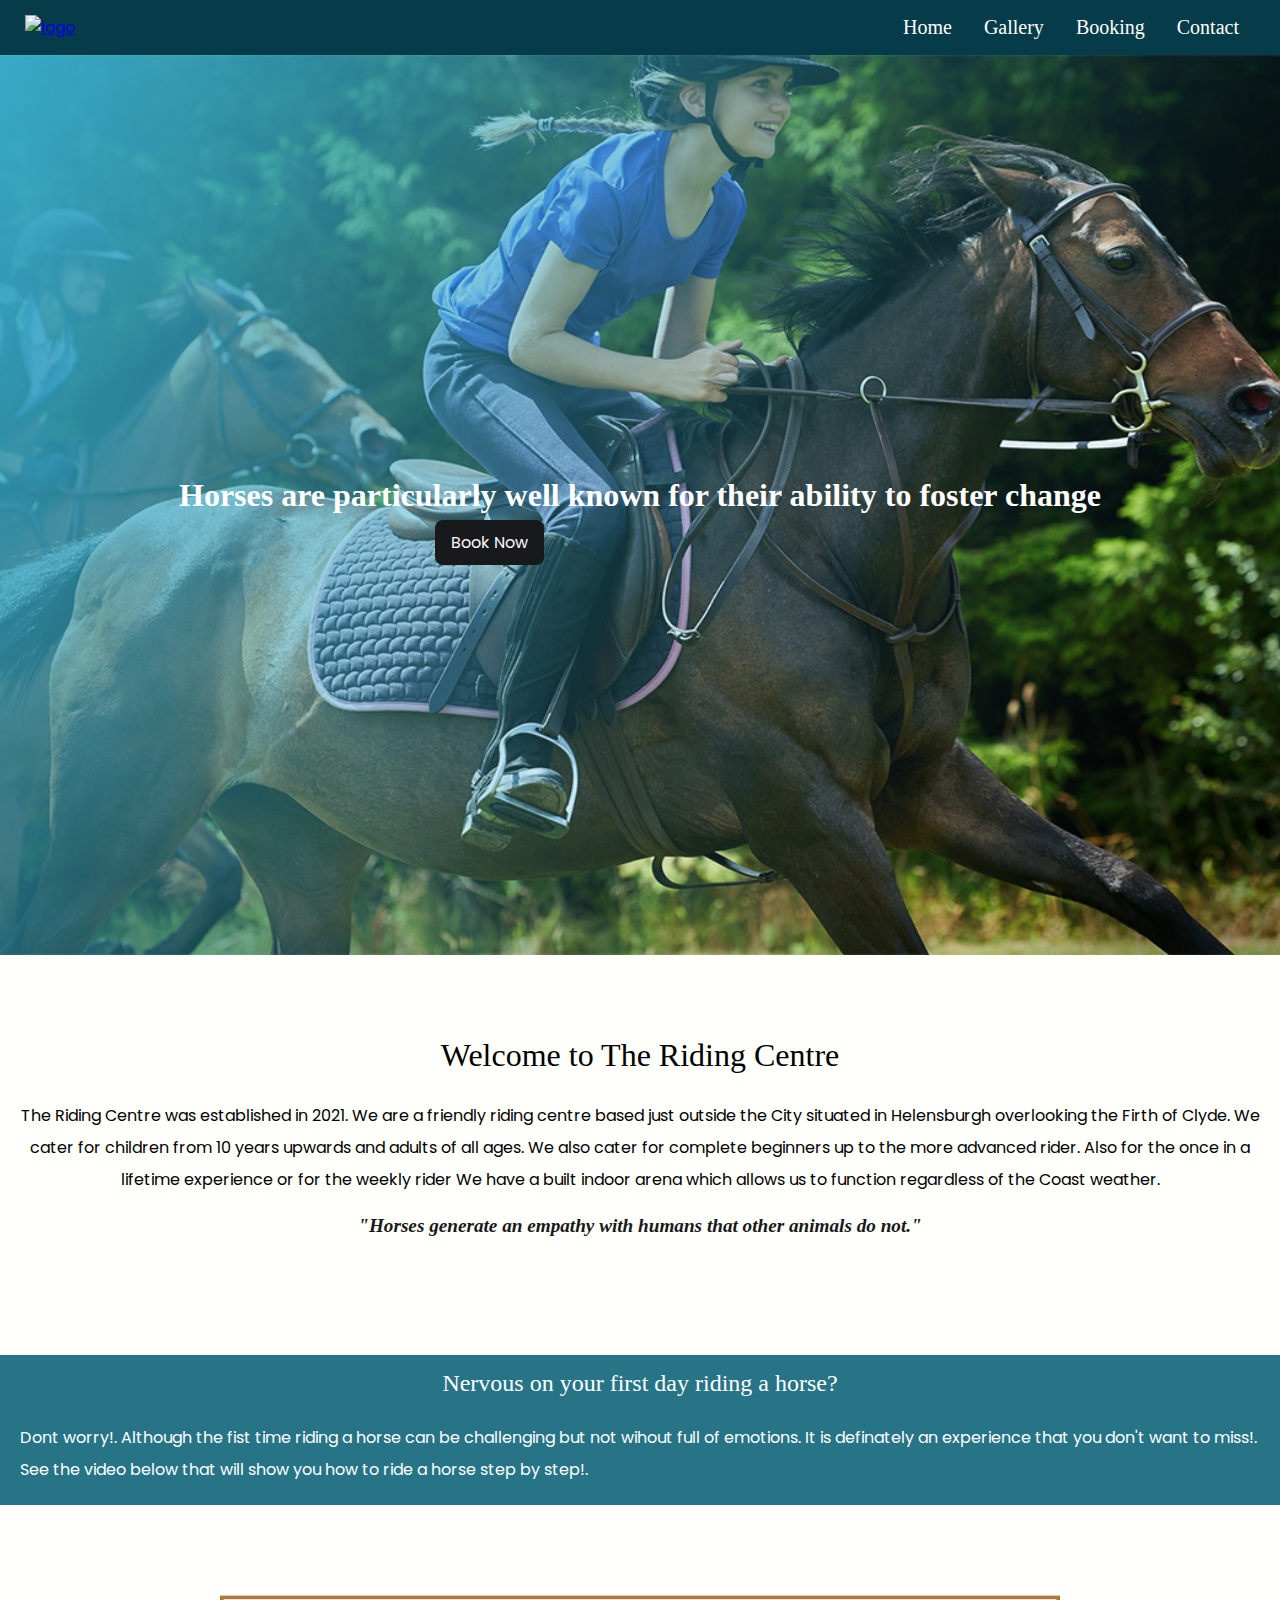
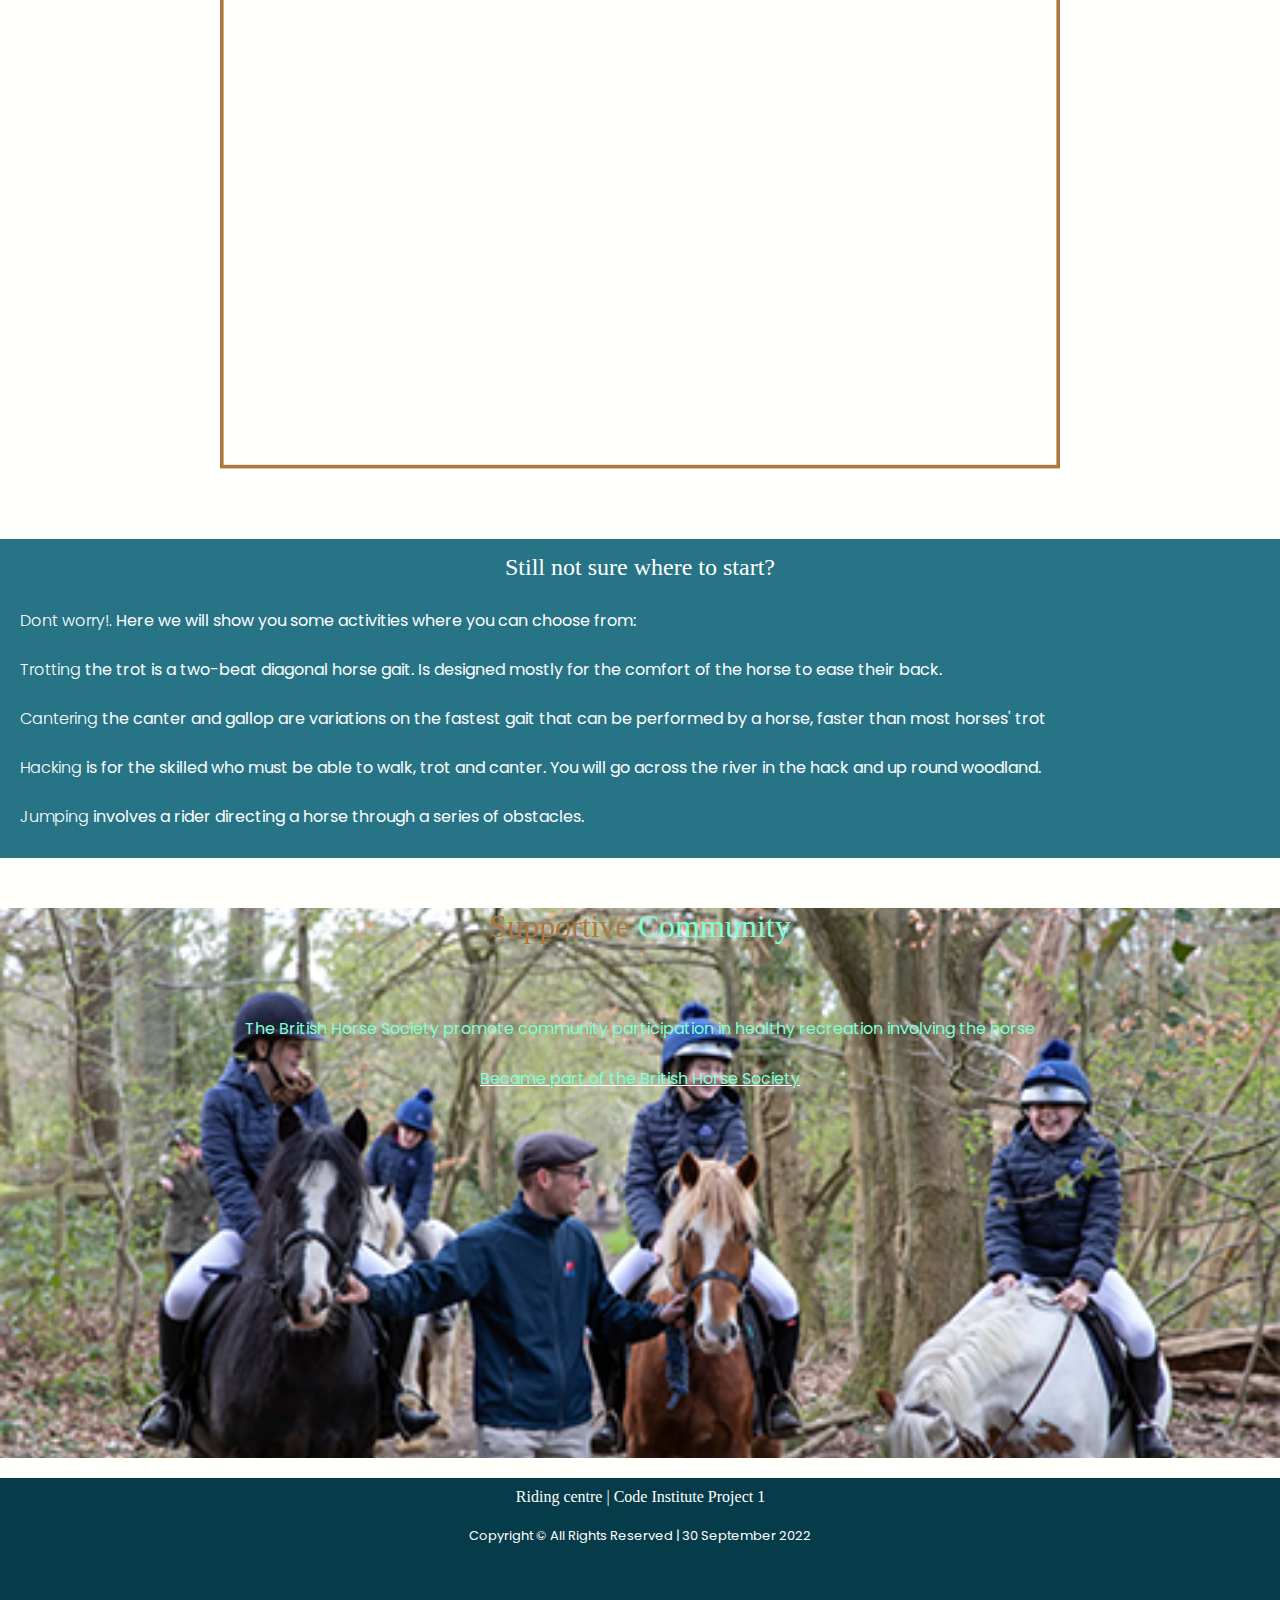
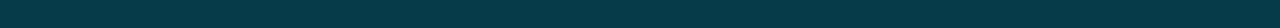
==== commit c89ae919: "resize gallery images" ====
--- a/index.html
+++ b/index.html
@@ -6,7 +6,7 @@
     <meta name="viewport" content="width=device-width, initial-scale=1.0">
     <meta name="description" content="horse riding centre for horse lovers in helensburgh, scotland">
     <meta name="keyword" content="horse ridiing, riding, horse, helensburgh, scoltand">
-    <link rel="stylesheet" href="assets/css/style.css">
+    <link rel="stylesheet" href="asset/css/style.css">
     <title>Riding Centre</title>
 </head>
 <body>
@@ -15,7 +15,7 @@
          <nav class="navbar">
 
             <div class="branding">   
-      <a href="index.html"><img id="logo" src="assets/images/logo2.png" alt="logo"/></a> 
+      <a href="index.html"><img id="logo" src="asset/images/logo2.png" alt="logo"/></a> 
           </div>
 
        <div class="navbar-menu">
@@ -76,7 +76,7 @@
 
        <!-- Info begginer section -->
 
-         <section class="vi-section"> 
+    <section class="vi-section"> 
       <div class="beginner-container">
  
   <div class="video" id="first-video">
@@ -132,8 +132,9 @@
 </footer>
 
     <!--font awesome script-->
-  <script src="/assets/js/toggle.js"></script>
+  <script src="asset/js/toggle.js"></script>
   <script src="https://kit.fontawesome.com/fc632b9fc3.js" crossorigin="anonymous"></script>
+  
   
   
     
--- a/asset/css/style.css
+++ b/asset/css/style.css
@@ -0,0 +1,1181 @@
+/* Import Fonts */
+@import url('https://fonts.googleapis.com/css2?family=Gentium+Book+Basic:ital,wght@0,400;0,700;1,400;1,700&family=Poppins:wght@100;300;400;500&display=swap');
+
+*{
+box-sizing: border-box;
+}
+
+/* Global Styles */
+:root{
+    --primary-color:#00c0ee;    
+    --secondary-color:#f4e6f6;
+    --font-light: #18191a;;
+    --other-color:#063c49;
+}
+
+body {
+    font-family:'Gentium Book', Poppins, sans-serif;
+    background-color: #fffffb;
+    margin: 0;
+    padding: 0;
+}
+
+h2{
+  font-family: 'Gentium Book Basic';
+  text-align: center;
+  font-weight: 500;
+  font-size: 2rem;
+  }
+  
+  p {
+  /* color: var(--font-light);  */
+  font-family: Poppins;
+  font-weight: 400;
+  font-size: 1em;
+  line-height: 2em;
+  padding: 0px 20px 0px 20px;
+  margin-bottom: 1.125em;
+  } 
+
+ .navbar{
+    display: flex;
+    justify-content: space-between;
+    align-items: center;
+    background-color: var(--other-color);
+    color: #fff;  
+    }
+
+    .navbar-menu{
+    display: flex;
+    align-itemS: center;
+    margin:0;
+    padding:0;
+    font-size: 20px;
+    font-family: 'Gentium Book Basic';
+    text-align: left;
+    padding-right: 25px;
+     }
+
+  .navbar img{
+    width: 170px;
+    height: 150px;
+    margin-left: 25px;
+  }
+
+
+  .navbar-menu{
+    display: flex;
+    align-itemS: center;
+    margin:0;
+    padding:0;
+    font-size: 20px;
+    font-family: 'Gentium Book Basic';
+    text-align: left;
+    padding-right: 25px;
+     }
+   
+   
+     .navbar-menu ul{
+       margin:0;
+       padding:0;
+       display: flex;
+     }
+ 
+     .navbar-menu li {
+       list-style-type: none;  
+     }
+     .navbar-menu li a{
+       color: #fff;
+       text-decoration: none; 
+       padding: 1rem;
+       display: block;
+     }
+ 
+   .navbar-menu a:hover{
+   color: #bebebe;
+   transition: ease-in 300ms;
+     }     
+
+
+/* hamberger menu */
+.toggle-button{
+  position: absolute;
+  top: .70rem;
+  right: 1rem;
+  display: none;
+  flex-direction: column;
+  justify-content: space-between;
+  width: 30px;
+  height: 21px;
+  }
+ 
+  .toggle-button .bar{
+   height: 3px;
+   width: 100%;
+   background-color: #fff;
+   border-radius: 9px;
+  }
+
+/* Hero image section */
+
+#hero-section{
+ background: url(../images/hero-img1.png) no-repeat center center;
+ background-size: cover;
+ height: 100vh;
+ display: flex;
+ justify-content: center;
+ align-items: center;
+} 
+
+#hero-section h1{
+ font-family: 'Gentium Book Basic';
+ color: #fff;
+ margin-bottom: 0.5em;
+}
+
+.hero-container {
+  text-align: center;
+ }
+
+.book-btn{
+  color: #f8f8ff;
+  background-color: #18191a;
+  text-decoration: none;
+  padding: 0.7em 1em;
+  border-radius: 8px;
+ }
+
+a.book-btn{
+  margin-left: 16rem;
+}
+
+.book-btn:hover {
+  background-color: #f8f8ff;
+  color: #18191a;
+  transition: ease-in 300ms;
+  }
+  
+  /* Welcome & about us section*/   
+
+ #about-section{
+  width: 100%;
+  height: 350px;
+  margin-top: 30px;
+  } 
+
+.about-content{
+  text-align: center;
+    }
+  
+ .about-content span.quote{
+  font-style: italic;
+  text-align: left;
+  font-family: 'Gentium Book Basic';
+  color: var(--font-light);
+  font-size: 1.2em;
+  }
+          
+ /*Banner cros page info */
+.banner{
+ background-color: #277487;
+ width: 100%;
+ margin-bottom: 50px;
+} 
+
+.top-banner .banner{
+ width: 100%;
+ height: 150px;
+}
+
+.banner .title{
+ color: #fff
+ }
+  
+.fa-circle-check{
+ color: #fff;
+ font-size: 1.23em
+ }
+  
+h2.title{
+ font-size: 24px;
+  padding-top: 15px;
+  }
+  
+p.title{
+ color: var(--font-light);
+ font-size: 16px;
+ font-family:'Poppins';
+ padding-top: 5px;
+ margin-top: 5px;
+ margin-bottom: 10px;
+ }
+  
+.title strong{
+ color: #fff;
+ font-weight: 300;
+ line-height: 22px;
+ } 
+  
+.title a{
+ color: #fff;  
+ }
+  
+/* --Video beginner section */
+
+section.vi-section {
+ display: flex;
+ justify-content: center;
+ align-items: center;
+}
+
+.beginner-container{
+ flex: 1 1 55%;
+ flex-wrap: wrap;
+ max-width: 700px;
+ margin: 2.5em;
+ margin-top: 80px;
+ }
+  
+.video{
+ position: relative;
+ padding-bottom: 56.25%;
+ height: 0;
+}
+  
+.video iframe{
+ border: 3px solid #fff;
+ border-color: #ad773e;
+ position: absolute;
+ top: 0;
+ left: 0;
+ width: 100%;
+ height: 100%;
+}
+
+#first-video{
+ transform: scale(1.2);
+ transition: ease 100ms;
+ transition: transform .2s;
+ margin-bottom: 50px;
+}
+
+section .banner{
+ width: 100%;
+ padding-bottom: 15px;
+ height: auto;
+}
+
+/* Community section */
+  
+.community{
+ background: url(../images/Pony-Day-The-Grove.png) no-repeat center center;
+ background-size: cover;
+ height: 550px;
+ text-align: center;
+
+  }
+
+ .community h2{
+  color: aquamarine;
+  }
+
+.community p{
+ color: aquamarine; 
+ } 
+
+.community a{
+ color:#fff;
+ text-decoration:underline;
+ }
+    
+ /* Booking & Contact page */
+
+.container-booking{
+ width: 90%;
+ margin: 0 auto;
+  }
+        
+.booking{
+ box-shadow: 0px 5px 13px -3px rgba(0,0,0,0.75);
+ display:flex;
+ flex-wrap: wrap;
+  }
+        
+.descrip, .form{
+ width: 45%;
+ padding: 5%;
+ }
+       
+.descrip h2{
+ text-transform:uppercase;
+ color: var(--font-light);
+ font-weight: 400;
+ margin-top: 0;
+ }
+        
+.descrip h2 strong{
+ font-weight: 700;
+ color: #000;
+ }
+        
+.descrip p{
+ color: var(--font-light);
+ font-size: 14px;
+ line-height: 22px;
+ }
+        
+.descrip ul{
+ padding-left: 16px;
+ list-style: circle;
+ }
+       
+.fa-phone{
+ color: #a77037;
+ font-size: 1.25em
+ }
+
+.fa-envelope{
+  color: #ad773e;
+  font-size: 1.25em
+  }
+      
+.fa-mailbox{
+ color: #ad773e;
+ font-size: 1.25em
+  }
+      
+.fa-address-card{
+ color: #ad773e;
+ font-size: 1.25em
+ }
+      
+.quote p{
+ font-style: italic;
+ padding: 2%;
+ border-left: 4px solid var(--primary-color);
+ }
+        
+.descrip ul li {
+ margin: 10px 0;
+   }
+          
+.form{
+  background: var(--secondary-color);
+   }
+        
+.form form{
+ color: var(--font-light);
+ display: flex;
+ flex-wrap: wrap;
+  }
+        
+.inpbox.full{
+ width: 100%;
+ background: #fff;
+ padding: 3%;
+ margin-bottom: 20px;
+ display: flex;
+ flex-wrap: wrap;
+      }
+          
+label{
+ color:var(--font-light);
+ font-family: 'sans-serif';
+ font-size: 1rem;
+ width: 150px;
+      }
+           
+.form select{
+  border-bottom: 1px;
+  width: 48%;
+  color: var(--font-light);
+  padding: 0 4%;
+    }
+        
+form select:focus, .form input:focus{
+  outline: none;
+    }
+        
+.inpbox{
+  width: 48%;
+ background: #ffff;
+ padding: 3%;
+ margin-bottom: 20px;
+ margin-right: 2%;
+      }
+        
+.inrbox{
+ width: 33%;
+  color: #000;
+      }
+      
+.inrbox h3{
+  font-size: 1.4rem;
+  }
+
+.inrbox label{
+  text-transform: uppercase;
+  font-size: 0.9rem;
+  padding-right: 8px;
+      }
+          
+.inrbox span{
+  border: 0;
+ font-size: 14px;
+ padding-right: 5px;
+   }
+        
+.form input[type="radio"]{
+ width: unset;
+      }
+        
+button.sub, button.reset{       
+ padding: 2% 3%;
+ font-weight: 700;
+ text-transform: uppercase;
+ border: 0;
+   }
+        
+button.sub{
+ margin-right: 3%;
+ background: var(--primary-color);
+ border: none;
+ color: black;
+ padding: 15px 32px;
+ text-align: center;
+ text-decoration: none;
+ display: inline-block;
+ font-size: 16px;
+      }
+          
+button.reset{
+ background: #000;
+ color: #fff;
+ border: none;
+ padding: 15px 32px;
+ text-align: center;
+ text-decoration: none;
+ display: inline-block;
+ font-size: 16px;
+      }
+  
+/*Booking confirmaiton page*/
+
+ .bconfirm{
+  width: 100%;
+  height: 490px;
+  }
+
+  .bconfirm p{
+  text-align: center;
+  }
+  
+  .book-confirm{
+  text-align: left;
+  width: 500px;
+  padding-left: 10px;
+  }
+  
+  .book-confirm p{
+  font-family: 'Poppins';
+  text-align: left;
+  font-weight: 300;
+  margin: 0;
+  padding: 0;
+  font-size: 14px;
+  }
+  
+  .book-confirm h3{
+  text-align: left;
+  font-weight: 400;
+  font-family: 'Gentium Book Basic';
+  } 
+  
+
+/*Gallery of  Memories*/
+
+  .memories h2{
+  font-size: 2rem;
+  font-family:'Gentium Book Basic';
+  text-align: center;
+  padding: 2%;
+   }
+        
+  .images-gallery{
+   width: 80%;
+   margin: 100px auto 50px;
+   display: grid;
+   grid-template-columns: repeat(auto-fit, minmax(250px, 1fr));
+   grid-gap: 30px; 
+    }
+                      
+   .images-gallery img{
+    width: 100%;
+    cursor: pointer;
+     }
+        
+  .images-gallery img:hover{
+    transform: scale(1.5);
+    transition: ease 100ms;
+    transition: transform .2s;
+  } 
+       
+
+ /* Footer section */
+ footer {
+  height: 150px;         
+  background-color: var(--other-color);
+  }
+  
+  .copyright {
+  margin-top: 20px;
+  text-align: center;  
+  }
+  .copyright h3 {
+  font-family: 'sans-serif'; 
+  font-size: 16px; 
+  padding:10px 0 0 1px;
+  font-weight:400;
+  color: #fff;
+  }
+  
+  .copyright p{
+  font-size: 13px;
+  padding: 1px;
+  color: #fff;
+  margin: 0;
+  }
+  ul .social-networks{
+  margin-top: 0;
+  }
+  .social-networks {
+  text-align:center;
+  margin-top: 1px;             
+  }
+  
+  .social-networks > li {
+  display: inline;       
+  }
+  .social-networks i {
+  font-size: 135%;
+  margin: 1%;
+  padding: 1%;
+  color: #f7f6f6;
+  }
+  /* ====================================== */
+              /* Media queries */
+/* =========================================== */
+
+ @media screen and (max-width: 1286px) {
+
+.descrip p{
+  font-size: 13px;
+ }
+
+ .descrip ul{
+  font-size: 13.5px;
+  }
+
+textarea#message{
+  width: 335px;
+}
+
+select#activity, select#hability{
+  width: 170px;
+}
+
+input#appt{
+  width: 114px;
+  }
+
+label#interm, label#begi, label#advanc{
+  padding: 2px;
+  font-size: 13px;
+  }
+
+.inrbox h3{
+    font-size: 15px;
+      }
+.inrbox span{
+  font-size: 11px;
+    }
+
+ input#email1, input#name1{
+  width: 130px;
+ }   
+
+label#begi, label#interm, label#advanc{
+  font-size: 11px;
+}
+
+input#advance, input#intermediate, input#beginner{
+width: 11.5px;
+}
+ 
+.descrip h2{
+   font-size: 30px;
+    margin-bottom: 15px;
+  }
+  
+ .community span{
+  color: #ad773e;
+  }
+  
+.bconfirm h2{
+  margin-top: 20px;
+ }
+}
+
+
+@media screen and (max-width: 1224px) {
+textarea#message{
+width: 320px;
+}
+}
+
+
+@media screen and (max-width: 1190px) {  
+
+textarea#message{
+   width: 300px;
+  }
+
+label#interm, label#begi, label#advanc{
+  padding: 0px;
+ font-size: 10px;
+ }
+   
+ .bconfirm h2{
+    margin-top: 20px;
+  }
+
+ label#habi, label#active{
+    font-size: 13.5px;
+  }
+
+  select#activity, select#hability{
+    width: 138px;
+ }
+
+ input#appt, input#appt1{
+  width: 125px;
+}
+
+
+input#name1 , input#email1{
+  width: 125px;
+}
+
+label#name, label#email, label#time, label#date{
+font-size: 14px;
+}
+}
+
+
+
+@media screen and (max-width: 1110px) {
+
+  textarea#message{
+    width: 230px;
+    }
+
+  select#hability, select#activity{
+    width: 250px;
+  }
+  
+   
+  .inrbox{
+  
+    display:inline-table;
+  }
+  input#beginner, input#intermediate, input#advance{
+    width: 8px;
+}
+
+
+.descrip h2{
+  font-size: 22px;
+  margin-bottom: 15px;
+}
+
+.descrip h3{
+  margin-bottom: 25px;
+ }
+
+ .descrip p{
+  padding: 0;
+  margin: 10px;
+  }
+
+ button.reset, button.sub{
+  width: 265px;
+}
+
+}
+
+
+ @media screen and (max-width: 1095px) {
+
+
+textarea#message{
+width: 280px;
+}
+
+.descrip h2{
+  font-size: 25px;
+  margin-bottom: 15px;
+}
+
+.descrip h3{
+  font-size: 19px;
+ }
+.memories h2{
+font-size: 28px;
+}
+
+form{
+  display:block;
+  flex-direction: column;
+}
+
+
+.inpbox{
+width: 100%;
+
+}
+input#appt, input#appt1{
+  width: 180px;
+}
+
+input#name1, input#email1{
+  width: 215px;
+}
+
+label#time, label#date, label#email, label#name{
+  font-size: 16px;
+}
+
+label#acive, label#habi{
+  font-size: 16px;
+}
+
+button.reset, button.sub{
+  width: 270px;
+}
+
+  }
+
+ @media screen and (max-width: 956px){
+
+
+ .descrip ul{
+  font-size: 12.5px;
+  padding: 0 0 0 14px;
+}
+
+
+ .quote p{
+ font-size: 11px;
+ }
+
+}
+
+@media screen and (max-width: 860px) {
+.toggle-button{
+  display: flex;
+} 
+.navbar-menu {
+  display: none;
+  width: 100%;
+}
+.navbar {
+flex-direction: column;
+align-items: flex-start;
+}
+.navbar-menu ul{
+width: 100%;
+flex-direction: column;
+}
+.navbar-menu li{
+text-align: center;
+}
+.navbar-menu li a{
+padding: .5rem 1rem;
+}
+.navbar-menu.active{
+display: flex;
+}
+
+.booking{
+  display:block;
+  flex-direction: column;
+}
+
+.descrip, .form{
+  width: 100%
+  }
+
+.descrip h2{
+font-size: 27px;
+    }
+
+.descrip p{
+  font-size: 14px; 
+ padding-top: 10px;
+    }
+
+.descrip ul{
+ font-size: 14px;
+   }
+    
+.inrbox h3{
+  font-size: 16px;
+       }
+
+ .inrbox span{ 
+  font-size: 13px;
+   }
+
+
+select#hability, select#activity{
+  width: 300px;
+    }
+       
+    
+ label#habi, label#active{
+     font-size: 14px;
+        }
+    
+label#time, label#date, label#name, label#email{
+  font-size: 14px;
+    }
+
+input#name1, input#email1{
+  width: 405px;
+    }
+    
+input#appt, input#appt1{
+  width: 380px;
+}
+
+button.reset button.sub{   
+font-size: 12px;
+width: 250px;
+  }
+    
+.bconfirm h2{
+  margin-top: 20px;
+  font-size: 28px;
+    }
+    
+input#beginner, input#intermediate, input#advance{
+ width: 13px;
+ padding-left: 5px;
+  } 
+
+
+label#begi, label#interm, label#advanc{
+  font-size: 13px;
+  margin-right: 5px;
+}
+
+textarea#message{
+  width: 470px;
+}
+
+input#fname.input, input#email.input{
+  width: 220px;
+  }
+}
+  
+ @media screen and (max-width: 767px) {
+  #hero-section h1{
+    font-size: 19px;
+    margin-bottom: 20px;
+    }
+  
+   a.book-btn{
+    margin-left: 157px;
+    font-size: 15px;
+    }  
+ 
+  .about-content h2{
+    font-size: 30px;
+    margin-bottom: 10px;
+   }
+
+ .about-content p{
+ font-size: 14.5px;
+  }
+
+strong{
+  font-size: 14.5px;
+  }
+
+.top-banner .banner{
+  height: auto;
+   }
+    
+.banner p.title{
+   font-size: 12.5px;
+  }    
+
+section .banner{
+  height: auto;
+   }
+   
+.descrip h2{
+font-size: 25px;
+}
+
+.descrip strong{
+  font-size: 25px;
+  }
+
+.descrip p{
+ font-size: 13px; 
+ }
+
+
+input#fname.input{
+ width: 280px;
+}
+
+input#email.input{
+  width: 280px;
+}
+
+label#nam, label#ema, label#mesag{
+ font-size: 13.5px;
+ }
+
+button.reset button.sub{   
+  padding: 15px 32px;
+}
+
+select#hability, select#activity{
+  width: 190px;
+}
+
+input{
+  width: 150px;
+}
+
+label#habi, label#active{
+  font-size: 13.8px;
+  }
+
+label#time, label#date, label#name, label#email{
+  font-size: 13.8px;
+ }
+
+.bconfirm h2{
+  margin-top: 20px;
+ }
+
+}
+
+@media screen and (max-width: 650px) {
+
+textarea#message{
+ width: 400px;
+  }
+
+  
+input .inpbox {
+  flex-direction: row;
+ }
+
+input .inrbox{
+ flex-direction: row;
+ }
+ }
+
+ @media screen and (max-width: 551px) {
+
+
+.logo{
+  margin-top: 10px;
+  margin-left: 10px;
+ }
+ 
+#hero-section h1{
+ font-size: 18px;
+ text-align: center;
+ }
+
+.about .about-content{
+  height: auto;
+}
+
+.about-content h2{
+  font-size: 24px;
+
+  }
+.about-content p{
+   font-size: 13.5px;
+  }
+
+strong{
+  font-size: 13.5px;
+  }
+
+p.title{
+  font-size: 13.5px;
+  }
+ h2.title{
+  font-size: 18px;
+
+ }
+
+.top-banner .banner{
+  height: auto;
+  }
+
+section .banner{
+  height: auto;
+}
+
+.community h2{
+  font-size: 25px;
+}
+.community p{
+  font-size: 13.5px;
+}
+
+.descrip h2{
+  font-size: 18px;
+ }
+
+.descrip p{
+ font-size: 13.5px; 
+ }
+
+.descrip ul li{
+  font-size: 12.5px; 
+ }
+
+input#name1, input#email1{
+  width: 340px;
+ }
+
+input#appt, input#appt1{
+ width: 290px;
+ }
+
+textarea#message{
+  width: 340px;
+}
+
+
+input .inpbox {
+  flex-direction: row;
+ }
+
+input .inrbox{
+ flex-direction: row;
+
+ }
+ .inrbox label{
+  font-size: 10px;
+  }
+.inrbox h3{
+  font-size: 12px;
+  }
+
+.inrbox span{
+  font-size: 10px;
+ }
+  
+.form select {
+ font-size: 10px;
+ }
+
+label{
+  font-size: 12px;
+}
+input{
+  font-size: 12px;
+}
+
+ button.sub, button.reset{       
+  padding: 5px;
+  font-size: 12px;
+ } 
+
+.bconfirm p{
+  font-size: 12px;
+}
+
+.bconfirm h2{
+ font-size: 20px;
+}
+
+.book-confirm p{
+ font-size: 12px;
+ padding-top: 5px;
+}
+
+.book-confirm h3{
+ font-size: 14px;
+ padding-top: 5px;
+ }
+
+.bringback-home{
+  font-size: 10px;
+  padding-top: 10px;
+}
+
+.memories h2{
+ font-size: 20px;
+ padding-top: 20px;
+}
+
+.copyright h3{
+  font-size: 12px;
+}
+.copyright p{
+  font-size: 10px;
+}
+
+.social-networks{
+ font-size: 50%;
+  }
+}
+@media screen and (max-width: 480px){
+
+textarea#message{
+  width: 250px;
+} 
+  
+input#name1, input#email1{
+  width: 250px;
+}
+
+input#appt, input#appt1{
+ width: 250px;
+ }
+
+
+input#fname.input{
+ width: 250px;
+  }
+  
+input#email.input{
+ width: 250px;
+  }
+ 
+  
+.inrbox{
+ display:inline-table;
+  }
+
+input#beginner, input#intermediate, input#advance{
+    width: 7px;
+}
+
+label#interm, label#begi, label#advanc{
+  padding: 0px;
+  font-size: 10px;
+  }
+}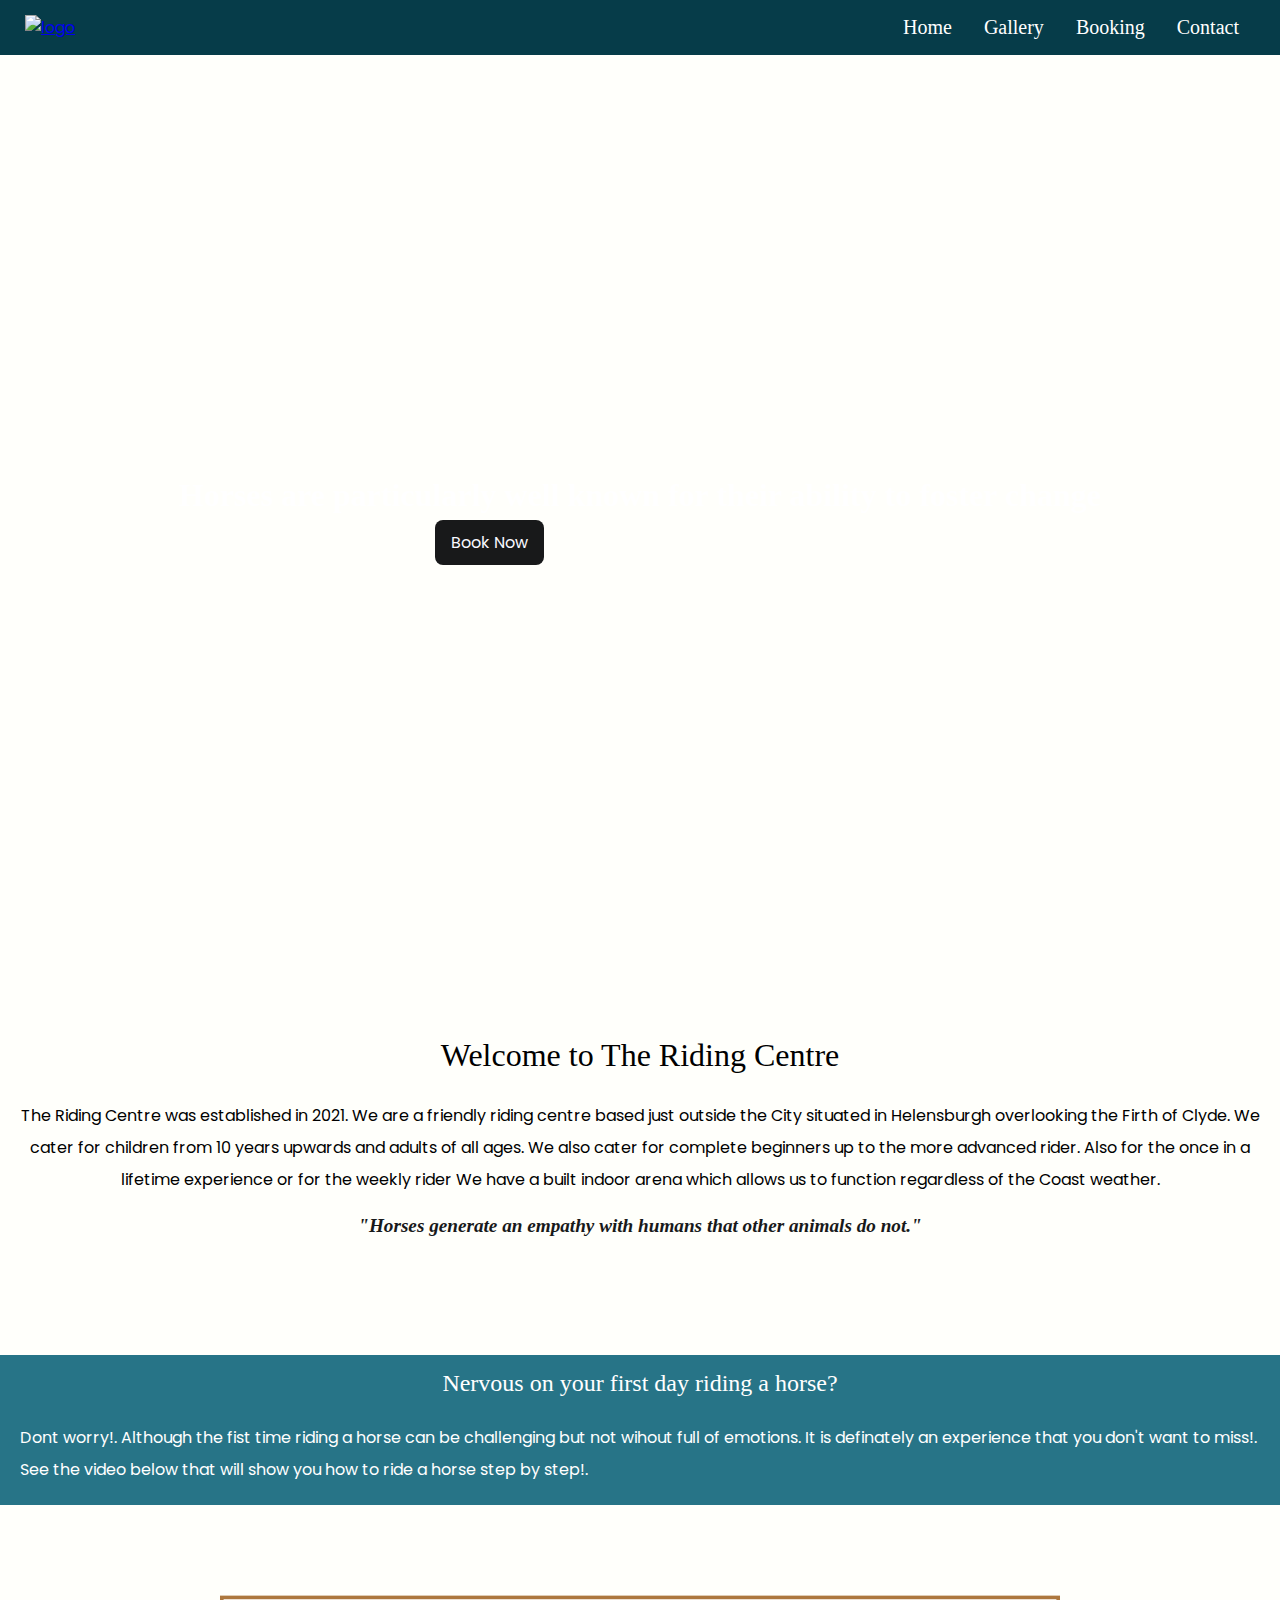
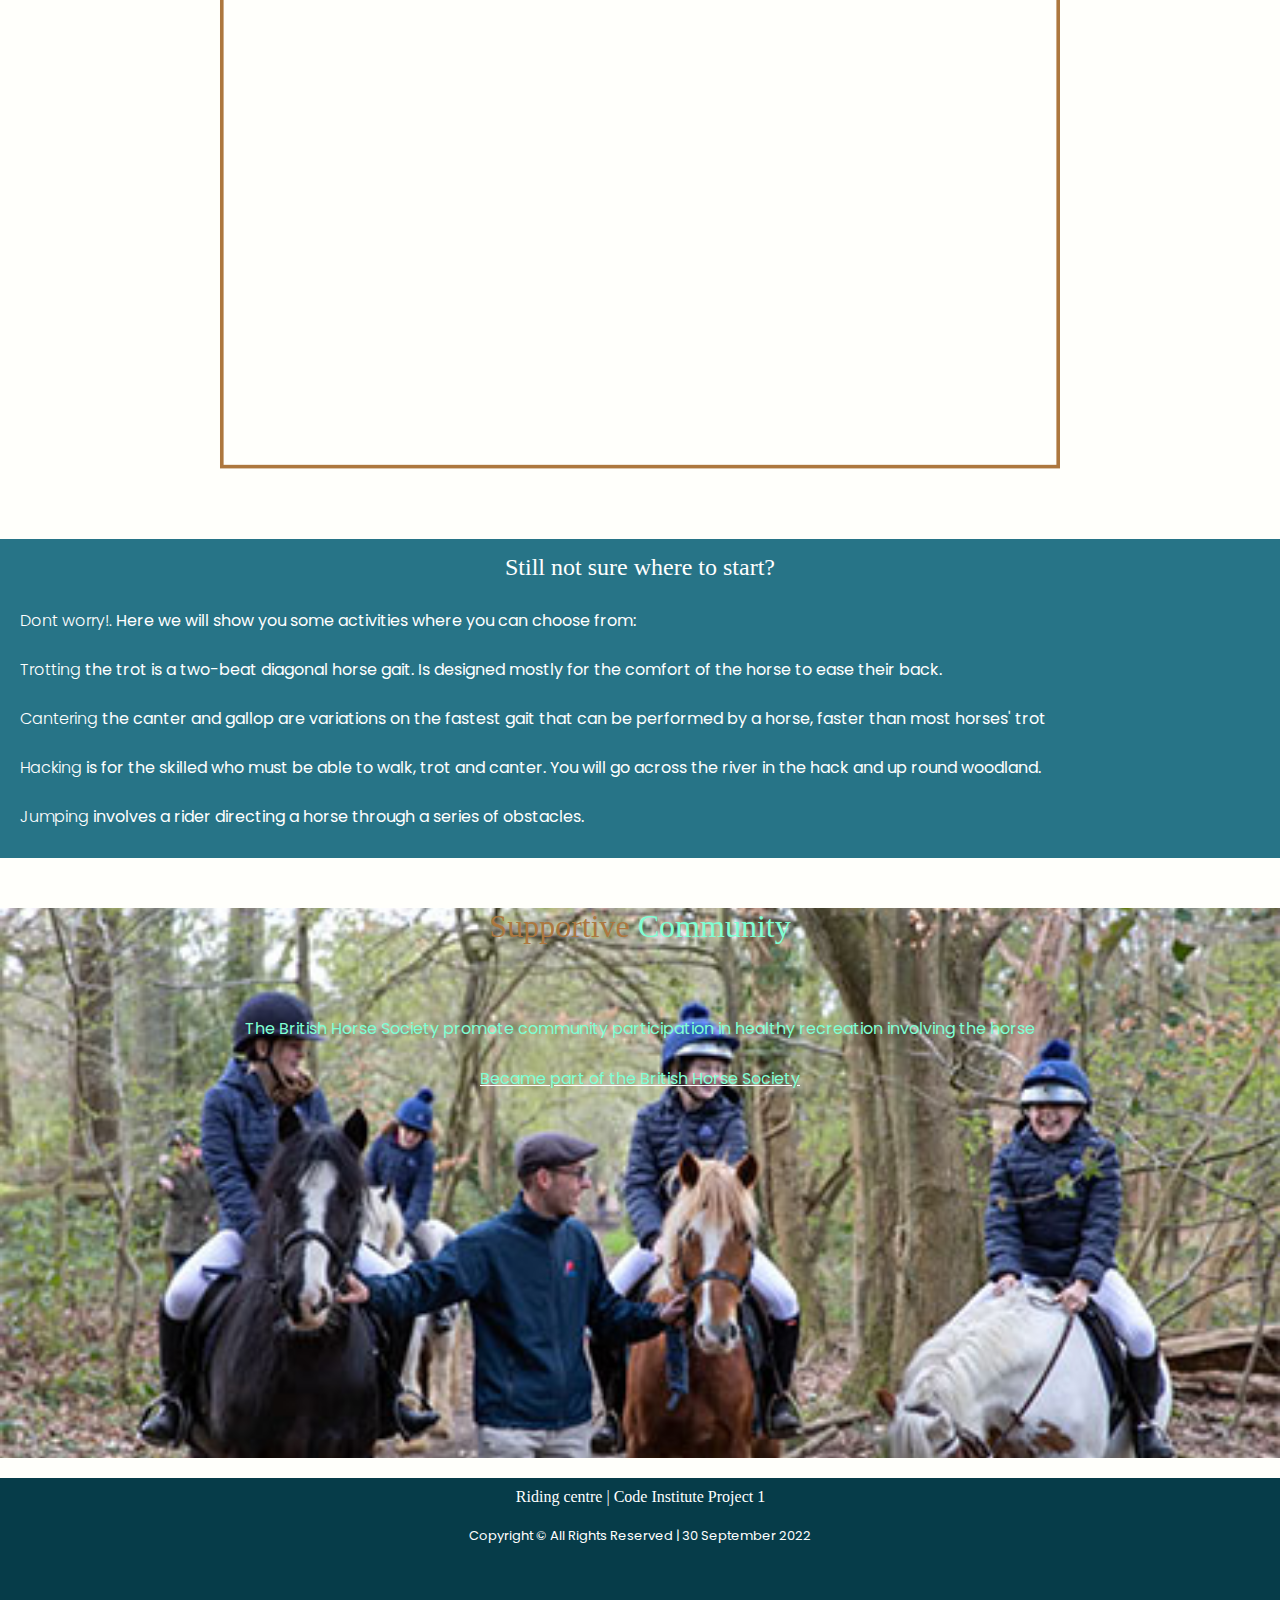
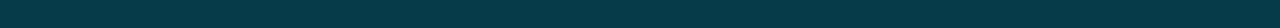
==== commit 35693764: "deleting unused js code" ====
--- a/index.html
+++ b/index.html
@@ -6,6 +6,7 @@
     <meta name="viewport" content="width=device-width, initial-scale=1.0">
     <meta name="description" content="horse riding centre for horse lovers in helensburgh, scotland">
     <meta name="keyword" content="horse ridiing, riding, horse, helensburgh, scoltand">
+    <link rel="icon" href="asset/images/favicon.ico">
     <link rel="stylesheet" href="asset/css/style.css">
     <title>Riding Centre</title>
 </head>
@@ -81,8 +82,10 @@
  
   <div class="video" id="first-video">
   
-    <iframe width="660" height="415" src="https://www.youtube.com/embed/fV7kuUrjutY?rell=0" title="YouTube video player" allow="accelerometer; autoplay; 
-    clipboard-write; encrypted-media; gyroscope; picture-in-picture" allowfullscreen></iframe>
+    <iframe width="660" height="415" src="https://www.youtube.com/embed/fV7kuUrjutY?rell=0" 
+    title="YouTube video player" allow="accelerometer; autoplay"></iframe>
+    <!-- clipboard-write; encrypted-media; gyroscope; picture-in-picture" allowfullscreen></iframe> -->
+
   </div>
 </div>
 
--- a/asset/css/style.css
+++ b/asset/css/style.css
@@ -9,7 +9,7 @@
 :root{
     --primary-color:#00c0ee;    
     --secondary-color:#f4e6f6;
-    --font-light: #18191a;;
+    --font-light: #18191a;
     --other-color:#063c49;
 }
 
@@ -119,7 +119,7 @@
 /* Hero image section */
 
 #hero-section{
- background: url(../images/hero-img1.png) no-repeat center center;
+  background: url(../images/hero-horse-riding3.jpg) no-repeat center center;
  background-size: cover;
  height: 100vh;
  display: flex;
@@ -268,7 +268,7 @@
 /* Community section */
   
 .community{
- background: url(../images/Pony-Day-The-Grove.png) no-repeat center center;
+ background: url(../images/Pony-Day-The-Grove.jpg) no-repeat center center;
  background-size: cover;
  height: 550px;
  text-align: center;
@@ -718,7 +718,7 @@
 
 
 textarea#message{
-width: 280px;
+width: 250px;
 }
 
 .descrip h2{
@@ -880,7 +880,7 @@
 }
 
 textarea#message{
-  width: 470px;
+  width: 460px;
 }
 
 input#fname.input, input#email.input{
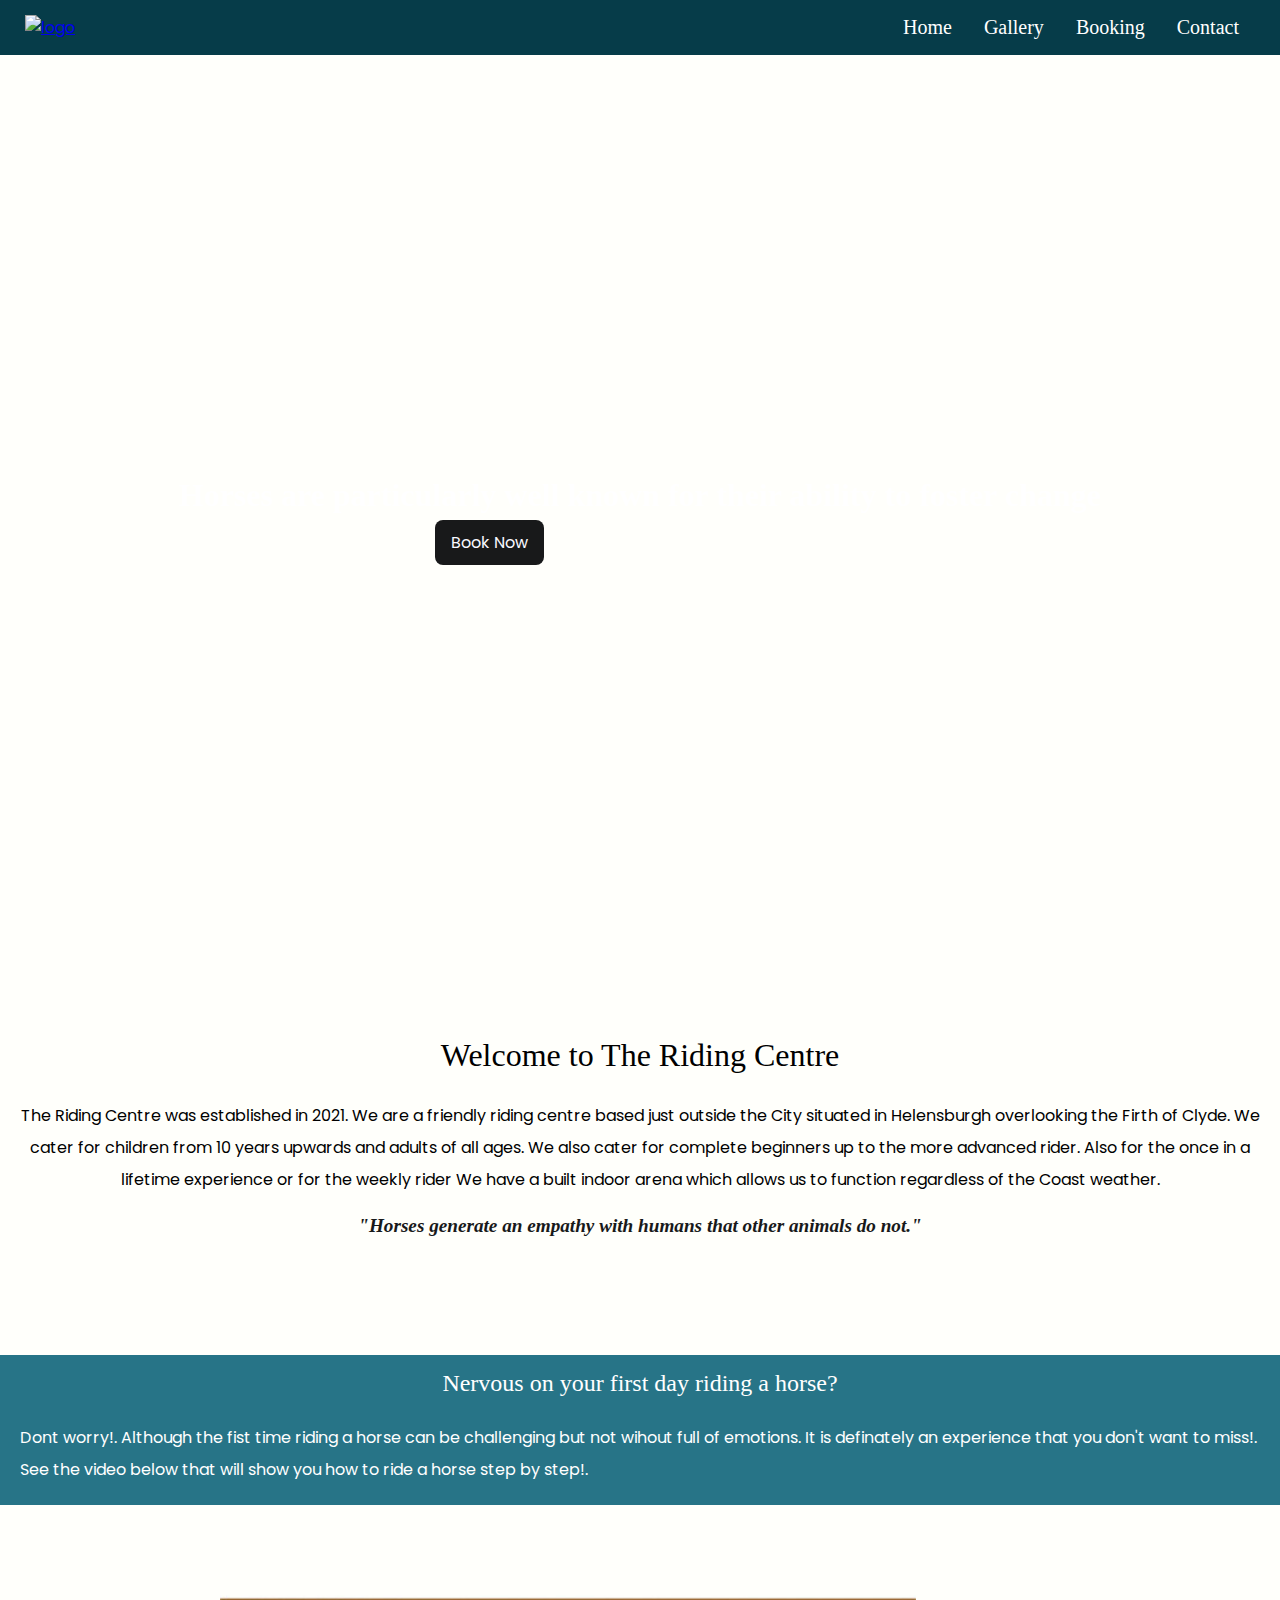
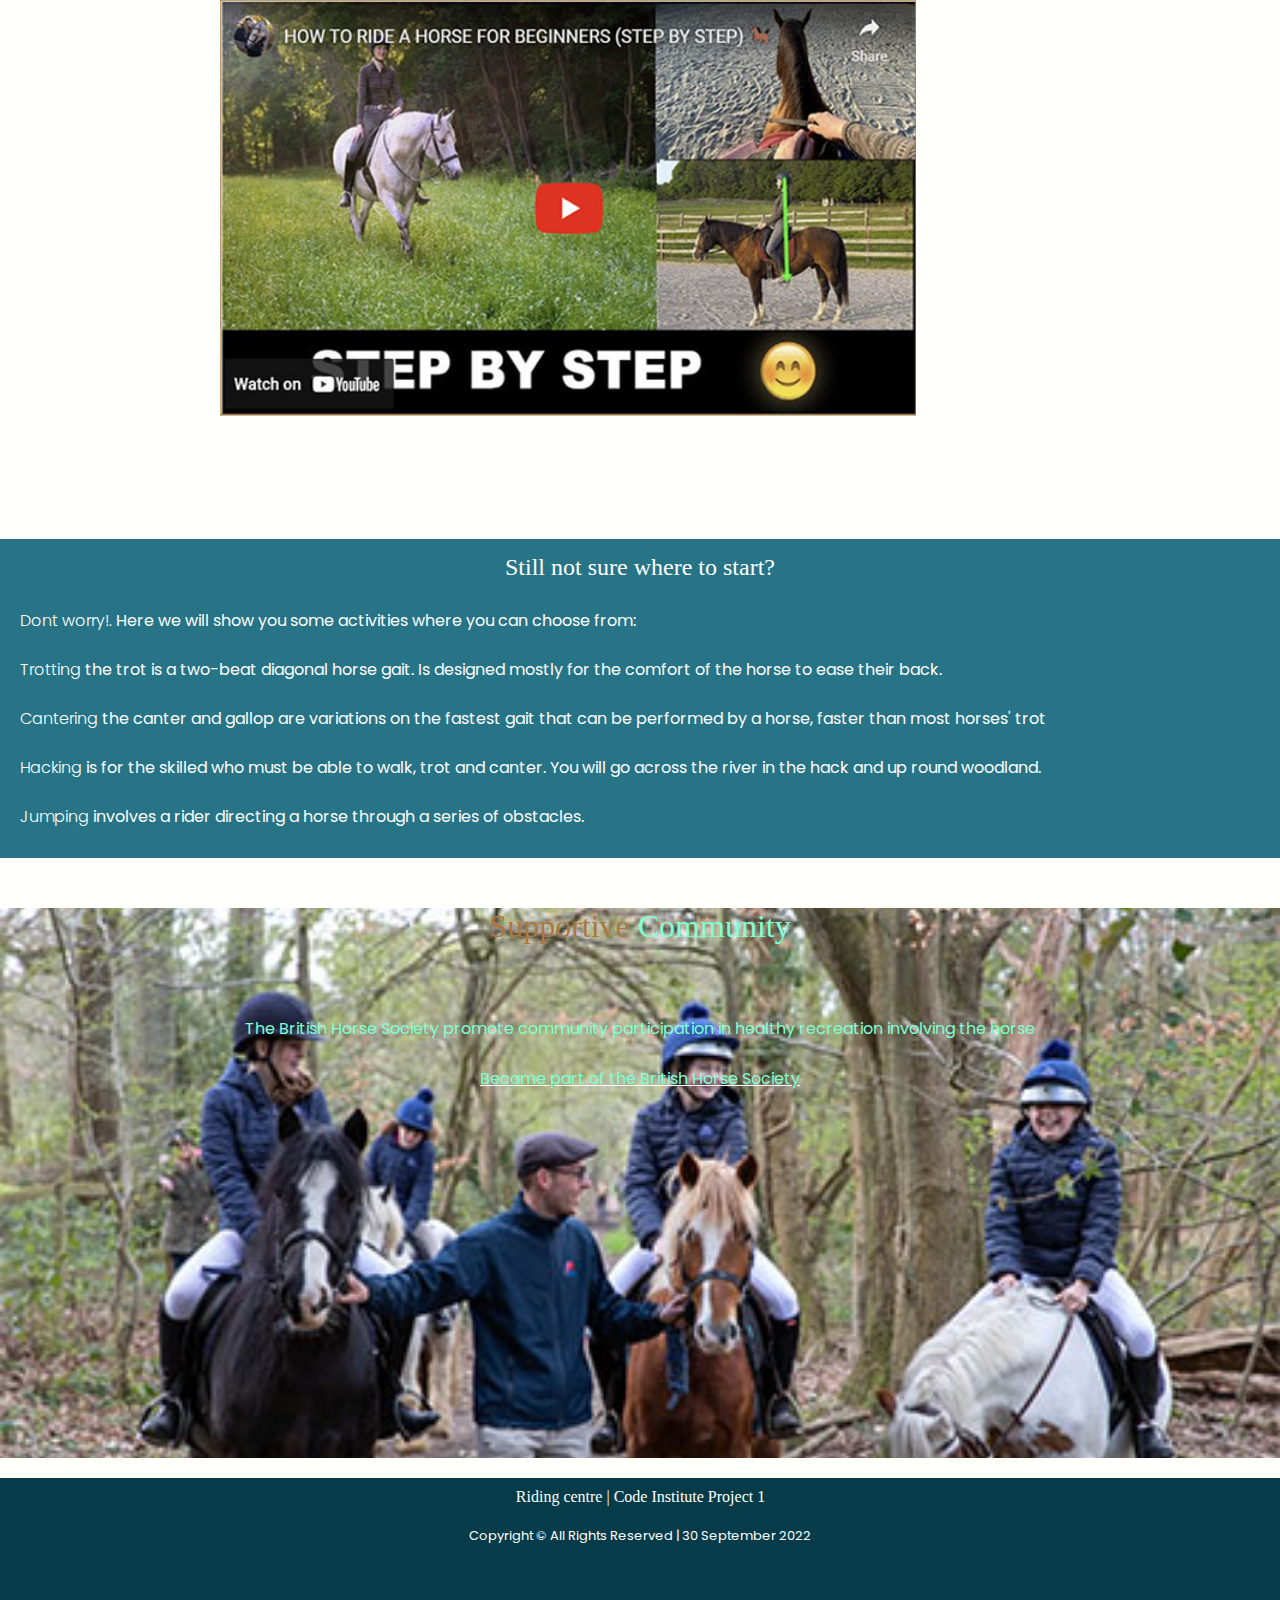
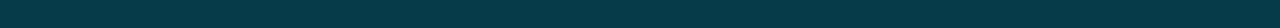
==== commit a570f3e6: "create a separate page for youtube video" ====
--- a/index.html
+++ b/index.html
@@ -81,13 +81,13 @@
       <div class="beginner-container">
  
   <div class="video" id="first-video">
-  
-    <iframe width="660" height="415" src="https://www.youtube.com/embed/fV7kuUrjutY?rell=0" 
-    title="YouTube video player" allow="accelerometer; autoplay"></iframe>
-    <!-- clipboard-write; encrypted-media; gyroscope; picture-in-picture" allowfullscreen></iframe> -->
 
-  </div>
-</div>
+  <a href="video.html"><img id="video" src="asset/images/video.jpg" alt="video"/></a> 
+
+    <!-- <iframe  src="" width="660" height="415" data-src="https://www.youtube.com/embed/fV7kuUrjutY?rell=0" 
+    title="YouTube video player" allow="accelerometer; autoplay; encrypted-media; gyroscope; picture-in-picture" allowfullscreen></iframe> -->
+   </div>
+   </div>
 
  </section> 
 
@@ -138,9 +138,5 @@
   <script src="asset/js/toggle.js"></script>
   <script src="https://kit.fontawesome.com/fc632b9fc3.js" crossorigin="anonymous"></script>
   
-  
-  
-    
 </body>       
-
 </html>--- a/asset/css/style.css
+++ b/asset/css/style.css
@@ -259,6 +259,15 @@
  margin-bottom: 50px;
 }
 
+#video{
+  width: 580px; 
+  height: 350px;
+  display: flex;
+ justify-content: center;
+ align-items: center;
+
+}
+
 section .banner{
  width: 100%;
  padding-bottom: 15px;
@@ -628,9 +637,11 @@
 
 
 @media screen and (max-width: 1224px) {
-textarea#message{
+
+  textarea#message{
 width: 320px;
 }
+
 }
 
 
@@ -671,8 +682,6 @@
 }
 }
 
-
-
 @media screen and (max-width: 1110px) {
 
   textarea#message{
@@ -683,7 +692,6 @@
     width: 250px;
   }
   
-   
   .inrbox{
   
     display:inline-table;
@@ -710,12 +718,9 @@
  button.reset, button.sub{
   width: 265px;
 }
-
-}
-
+}
 
  @media screen and (max-width: 1095px) {
-
 
 textarea#message{
 width: 250px;
@@ -738,7 +743,6 @@
   flex-direction: column;
 }
 
-
 .inpbox{
 width: 100%;
 
@@ -766,8 +770,6 @@
   }
 
  @media screen and (max-width: 956px){
-
-
  .descrip ul{
   font-size: 12.5px;
   padding: 0 0 0 14px;
